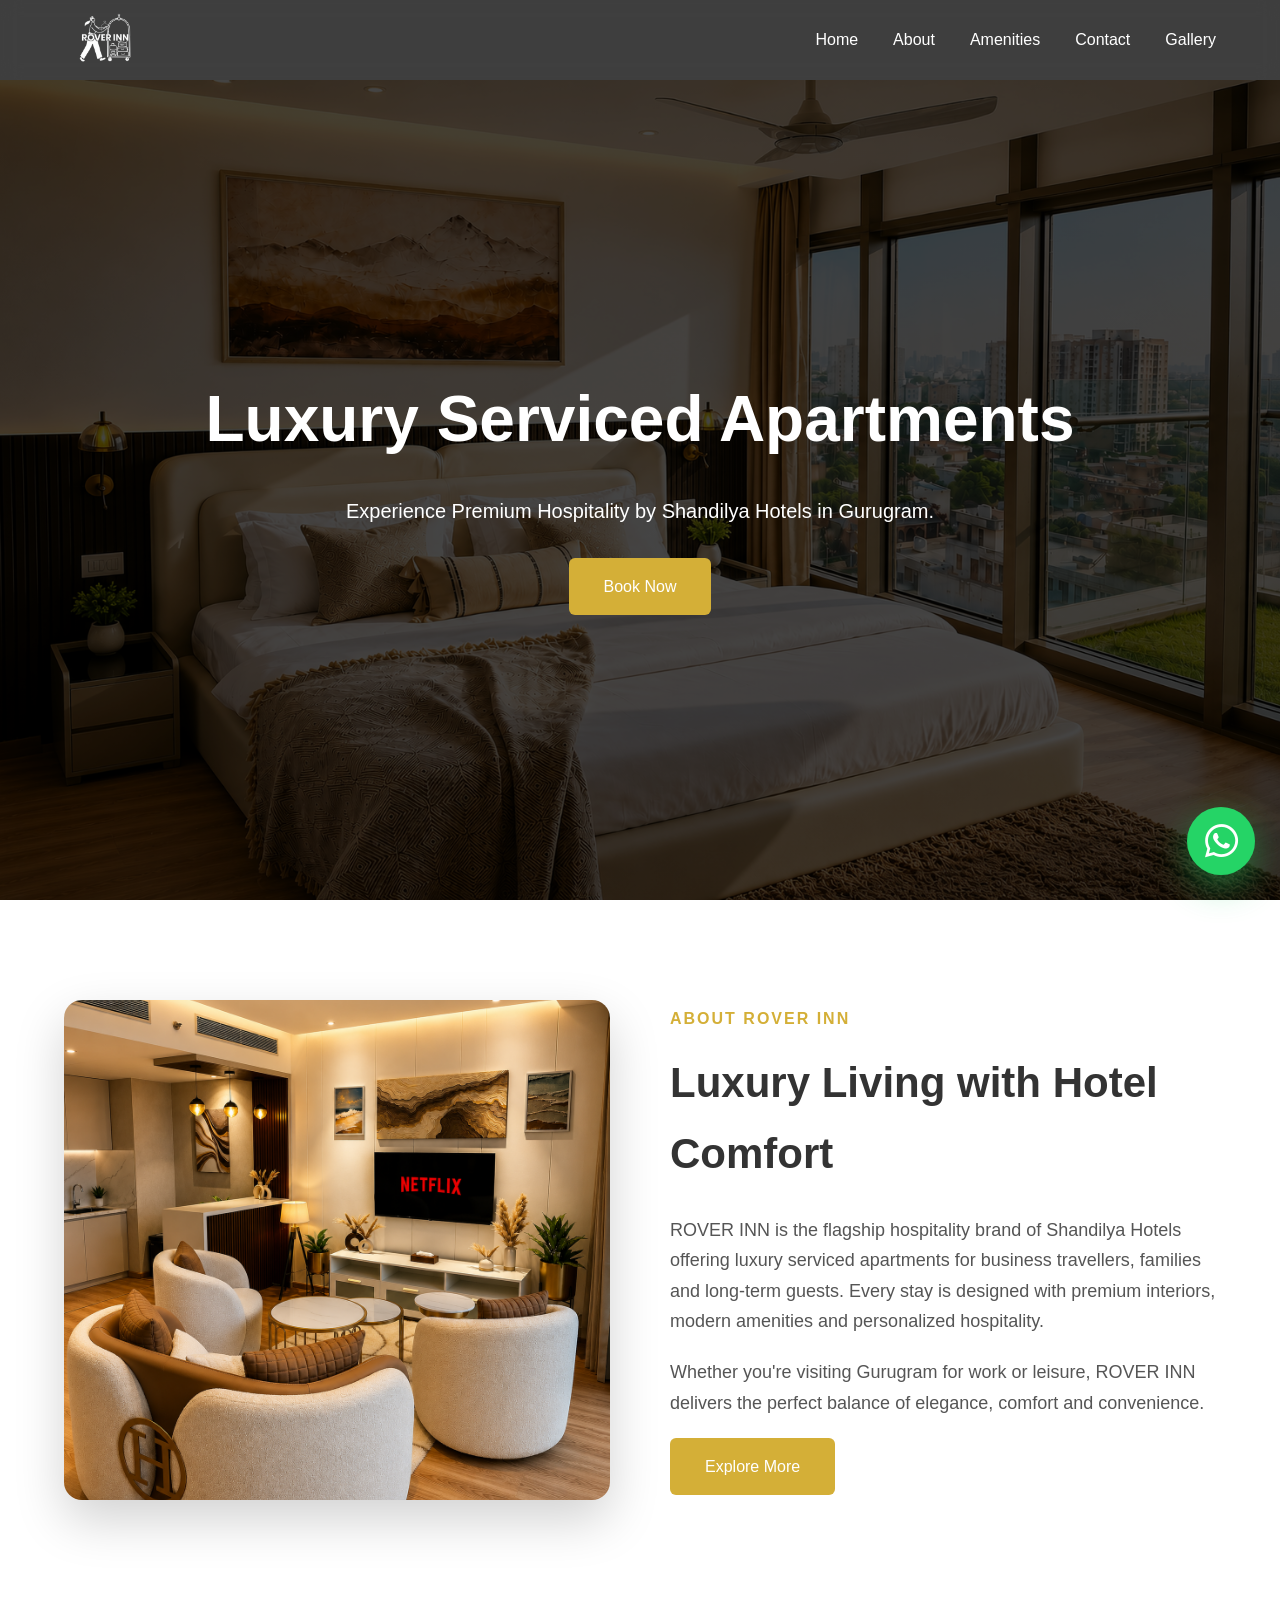
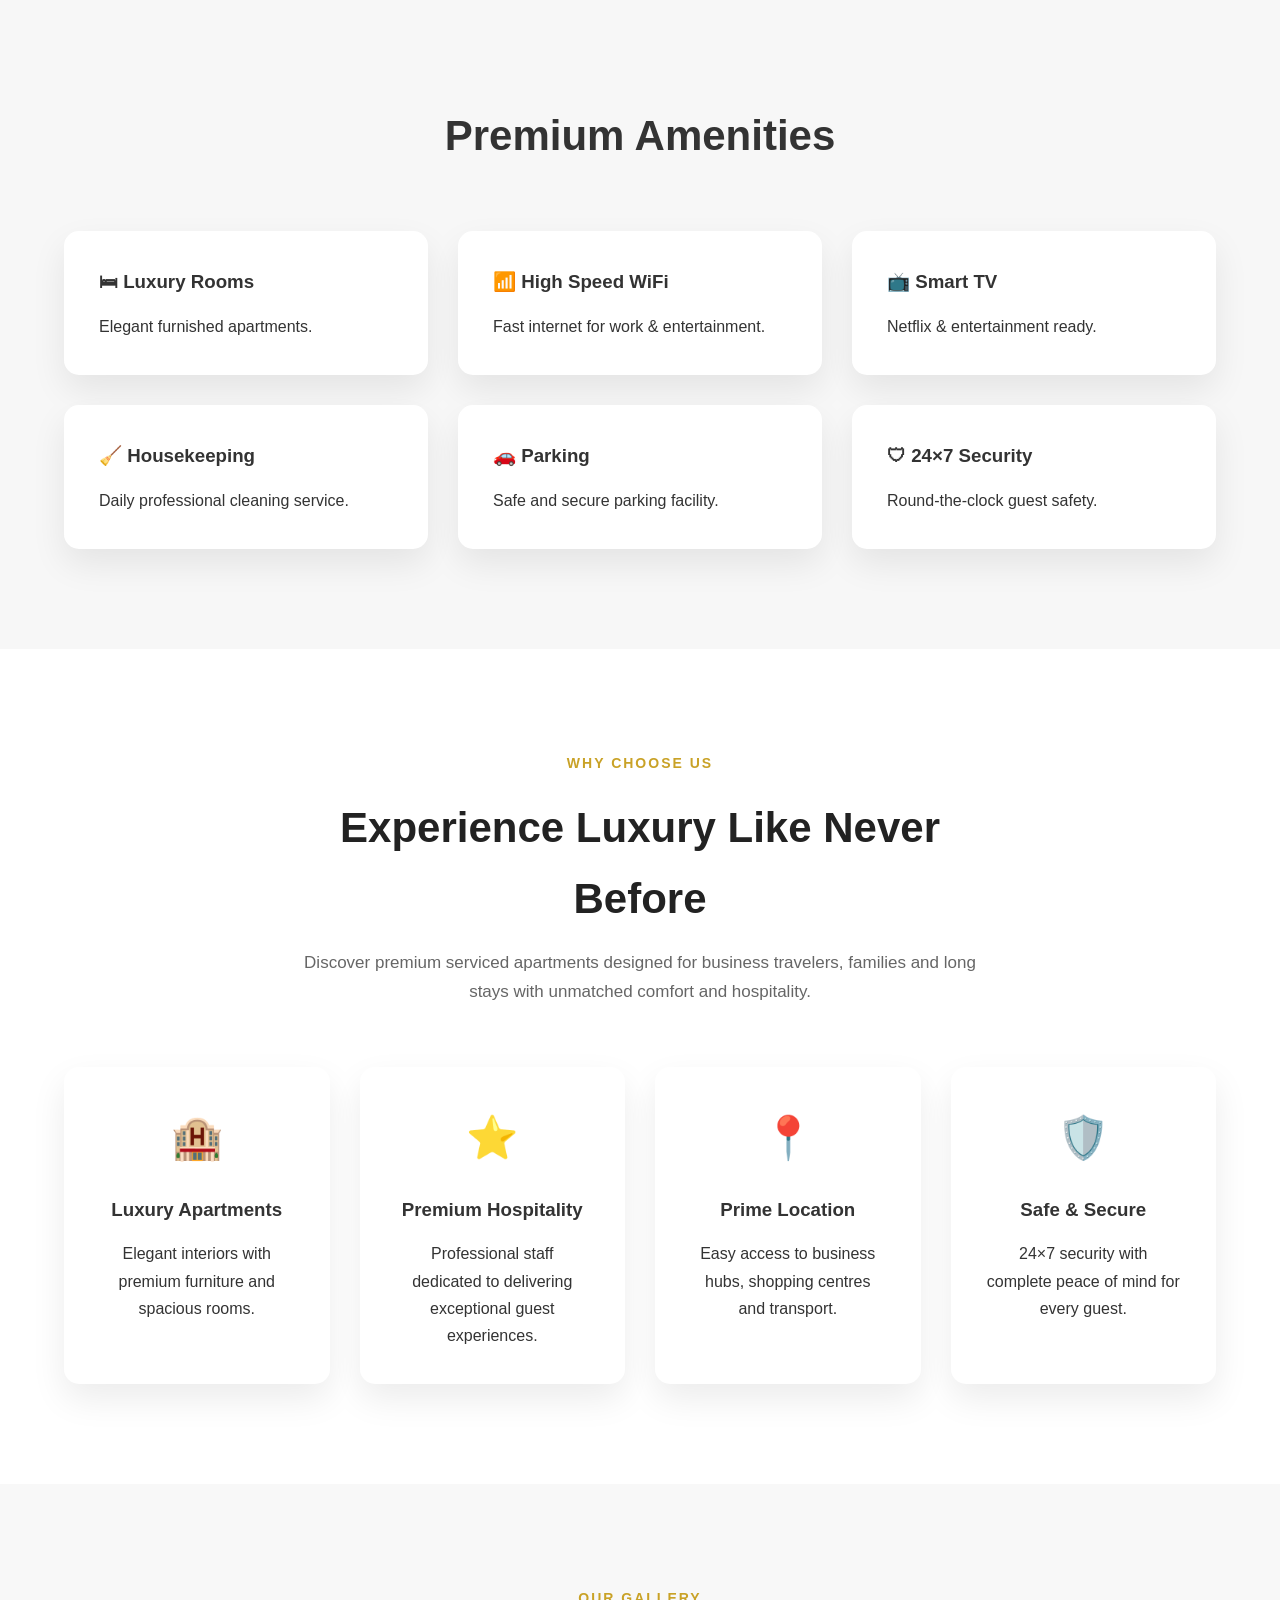
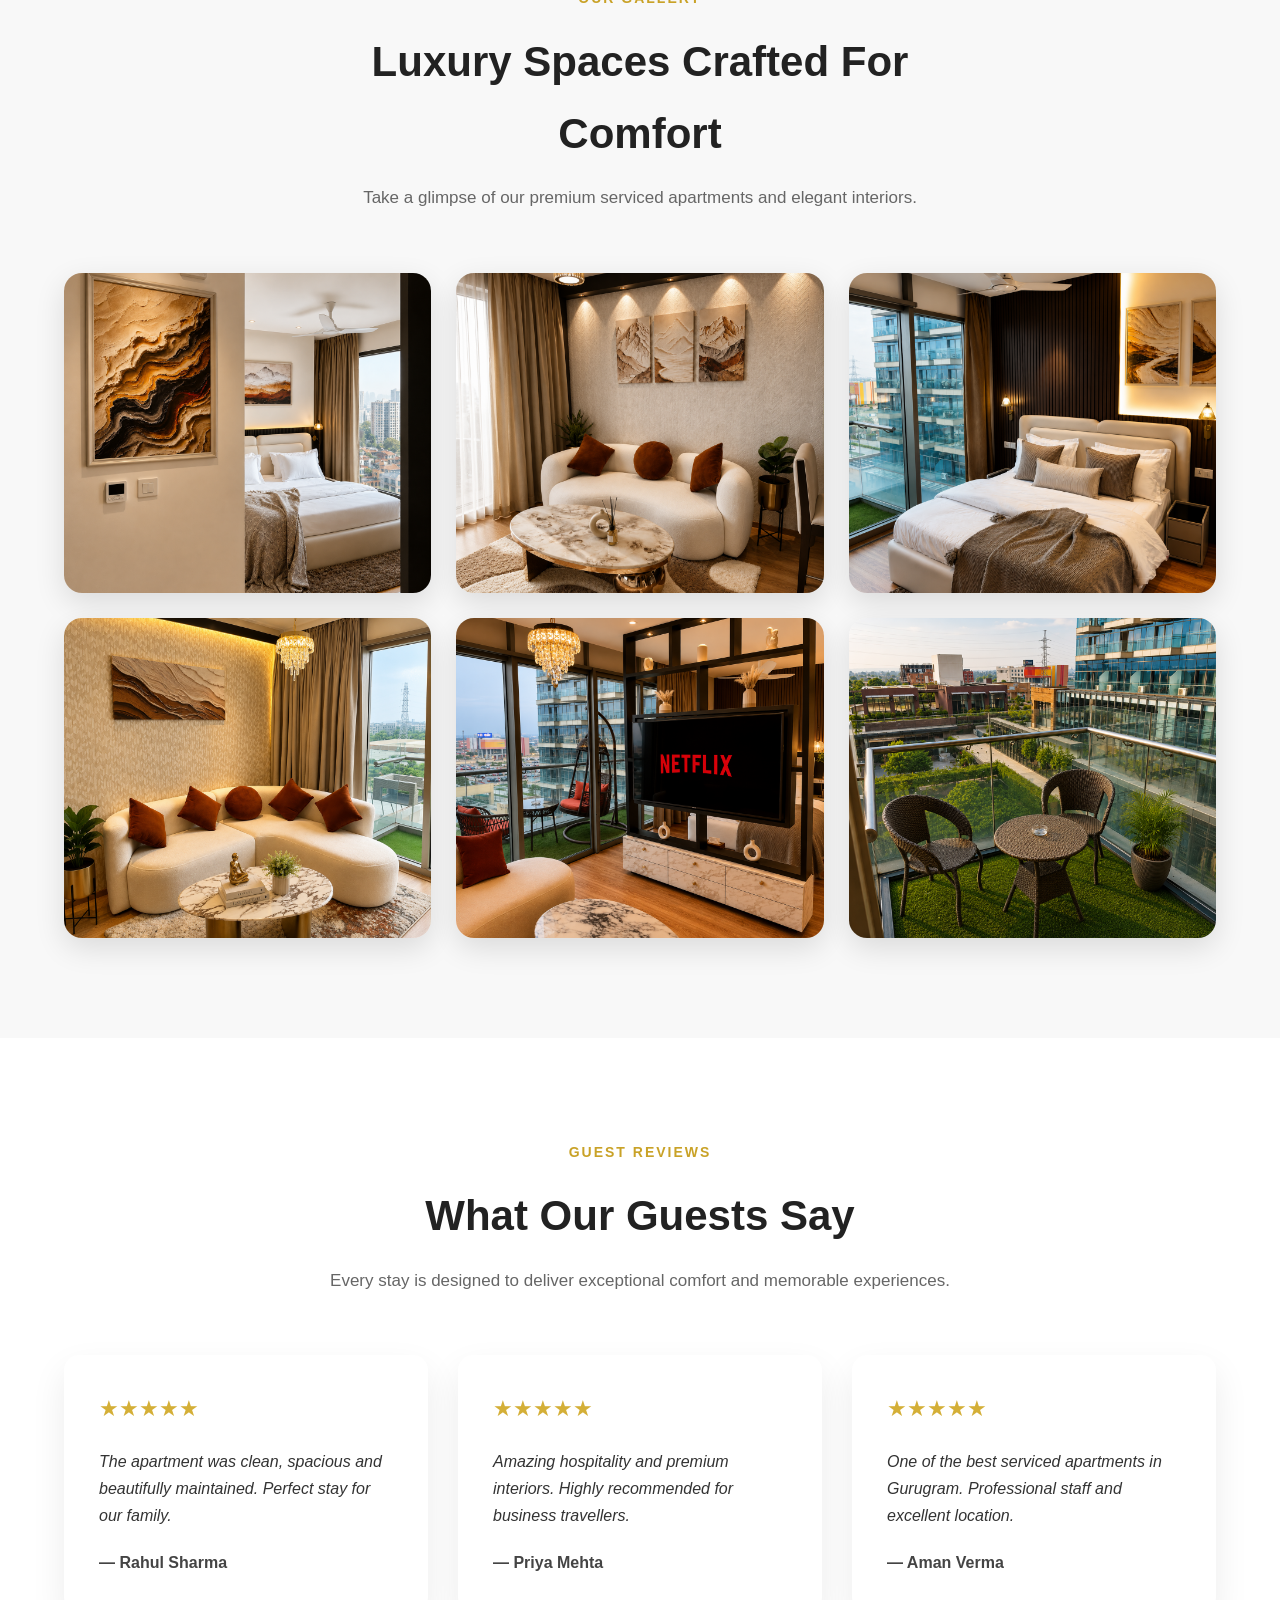
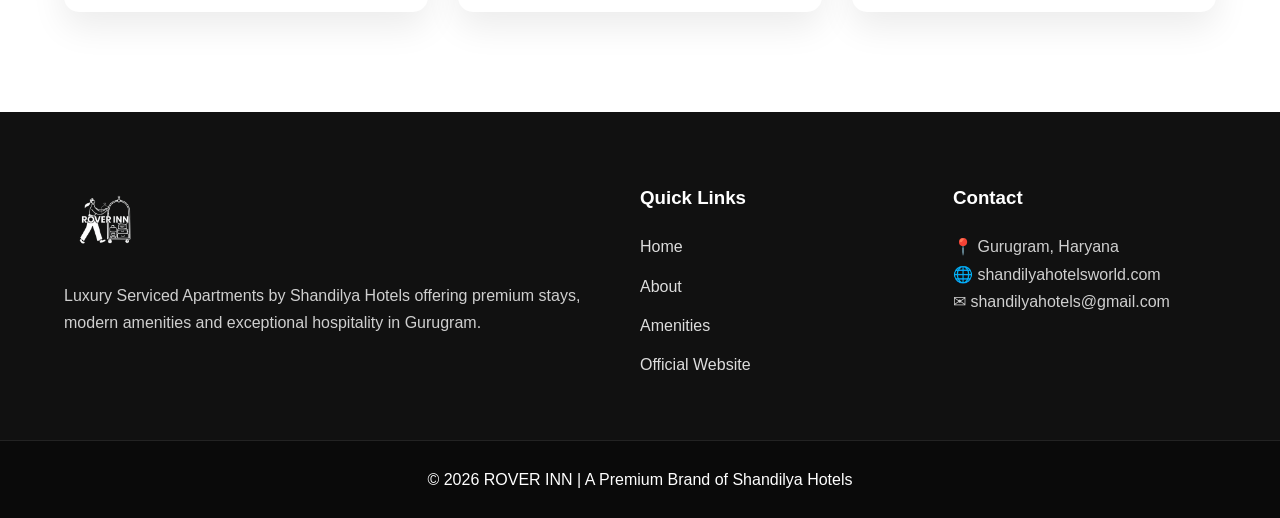
==== index.html @ 48ba9f34 "Update index.html" ====
<!DOCTYPE html>
<html lang="en">
<head>
<meta charset="UTF-8">
<meta name="viewport" content="width=device-width, initial-scale=1.0">

<title>ROVER INN | Luxury Serviced Apartments in Gurugram</title>

<meta name="description" content="ROVER INN by Shandilya Hotels offers luxury serviced apartments and premium stays in Gurugram with modern amenities, elegant interiors and exceptional hospitality.">

<meta name="keywords" content="Luxury Serviced Apartments Gurugram, Premium Stay Gurugram, ROVER INN, Shandilyya Hotels, Business Stay, Family Stay">

  <meta property="og:type" content="website">

<meta property="og:title"
content="ROVER INN | Luxury Serviced Apartments">

<meta property="og:description"
content="Luxury Serviced Apartments by Shandilya Hotels in Gurugram.">

<meta property="og:url"
content="https://roverinnhotels-del.github.io/rover-inn/">

<meta property="og:image"
content="https://roverinnhotels-del.github.io/rover-inn/assets/images/favicon.png">

  <meta name="twitter:card" content="summary_large_image">

<meta name="twitter:title"
content="ROVER INN">

<meta name="twitter:description"
content="Luxury Serviced Apartments by Shandilya Hotels">

<meta name="twitter:image"
content="https://roverinnhotels-del.github.io/rover-inn/assets/images/favicon.png">

  <meta name="theme-color" content="#111111">

  <link rel="stylesheet" href="assets/style.css">
  <link rel="icon" type="image/png" href="assets/images/favicon.png">
  <link rel="canonical"
href="https://roverinnhotels-del.github.io/rover-inn/">

<script type="application/ld+json">
{
  "@context":"https://schema.org",
  "@type":"Hotel",

  "name":"ROVER INN",

  "url":"https://roverinnhotels-del.github.io/rover-inn/",

  "description":"Luxury serviced apartments by Shandilyya Hotels in Gurugram offering premium stays and modern hospitality.",

  "brand":{
      "@type":"Brand",
      "name":"ROVER INN"
  },

  "parentOrganization":{
      "@type":"Organization",
      "name":"Shandilyya Hotels"
  },

  "address":{
      "@type":"PostalAddress",
      "addressLocality":"Gurugram",
      "addressRegion":"Haryana",
      "addressCountry":"IN"
  }
}
</script>

  <link rel="stylesheet" href="https://unpkg.com/aos@2.3.4/dist/aos.css">

  <link rel="stylesheet"
href="https://cdnjs.cloudflare.com/ajax/libs/font-awesome/6.7.2/css/all.min.css">
  
</head>

<body>

<header>

<div class="navbar">

<div class="logo">
    <a href="index.html">
        <img src="assets/logo.png" alt="ROVER INN Logo">
    </a>
</div>

<nav>

  <ul id="navMenu">

<li><a href="#">Home</a></li>

<li><a href="about.html">About</a></li>

<li><a href="#amenities">Amenities</a></li>

<li><a href="contact.html">Contact</a></li>

<li><a href="gallery.html">Gallery</a></li>

</ul>

</nav>

  <div class="menu-toggle" id="menuToggle">
    ☰
</div>

</div>

</header>

<section class="hero">

<div class="hero-content">

<h1>

Luxury Serviced Apartments

</h1>

<p>

Experience Premium Hospitality by Shandilya Hotels in Gurugram.

</p>

<a class="btn" href="https://shandilyahotelsworld.com">

Book Now

</a>

</div>

</section>

<section class="about" id="about" data-aos="fade-up">

<div class="container about-grid">

<div class="about-image">

<img src="assets/ChatGPT Image Jul 6, 2026, 03_57_40 PM.png"
alt="Luxury Serviced Apartment">

</div>

<div class="about-content">

<span class="subtitle">ABOUT ROVER INN</span>

<h2>
Luxury Living with Hotel Comfort
</h2>

<p>

ROVER INN is the flagship hospitality brand of
Shandilya Hotels offering luxury serviced apartments
for business travellers, families and long-term guests.

Every stay is designed with premium interiors,
modern amenities and personalized hospitality.

</p>

<p>

Whether you're visiting Gurugram for work or leisure,
ROVER INN delivers the perfect balance of elegance,
comfort and convenience.

</p>

<a href="https://shandilyahotelsworld.com"
class="btn">

Explore More

</a>

</div>

</div>

</section>

<section id="amenities" data-aos="fade-up">

<div class="container">

<h2 class="section-title">
Premium Amenities
</h2>

<div class="amenity-grid" data-aos="zoom-in">

<div class="card">

<h3>🛏 Luxury Rooms</h3>

<p>Elegant furnished apartments.</p>

</div>

<div class="card">

<h3>📶 High Speed WiFi</h3>

<p>Fast internet for work & entertainment.</p>

</div>

<div class="card">

<h3>📺 Smart TV</h3>

<p>Netflix & entertainment ready.</p>

</div>

<div class="card">

<h3>🧹 Housekeeping</h3>

<p>Daily professional cleaning service.</p>

</div>

<div class="card">

<h3>🚗 Parking</h3>

<p>Safe and secure parking facility.</p>

</div>

<div class="card">

<h3>🛡 24×7 Security</h3>

<p>Round-the-clock guest safety.</p>

</div>

</div>

</div>

</section>

  <section class="why-choose" data-aos="fade-up">

<div class="container">

<div class="section-heading">

<span>WHY CHOOSE US</span>

<h2>Experience Luxury Like Never Before</h2>

<p>
Discover premium serviced apartments designed for business travelers,
families and long stays with unmatched comfort and hospitality.
</p>

</div>

<div class="why-grid" data-aos="zoom-in">

<div class="why-card">

<div class="icon">🏨</div>

<h3>Luxury Apartments</h3>

<p>Elegant interiors with premium furniture and spacious rooms.</p>

</div>

<div class="why-card">

<div class="icon">⭐</div>

<h3>Premium Hospitality</h3>

<p>Professional staff dedicated to delivering exceptional guest experiences.</p>

</div>

<div class="why-card">

<div class="icon">📍</div>

<h3>Prime Location</h3>

<p>Easy access to business hubs, shopping centres and transport.</p>

</div>

<div class="why-card">

<div class="icon">🛡️</div>

<h3>Safe & Secure</h3>

<p>24×7 security with complete peace of mind for every guest.</p>

</div>

</div>

</div>

</section>

  <section class="gallery" data-aos="fade-up">

<div class="container">

<div class="section-heading">

<span>OUR GALLERY</span>

<h2>Luxury Spaces Crafted For Comfort</h2>

<p>
Take a glimpse of our premium serviced apartments and elegant interiors.
</p>

</div>

<div class="gallery-grid" data-aos="zoom-in">

<div class="gallery-item">
<img src="assets/ChatGPT Image Jul 15, 2026, 01_32_34 PM.png" alt="Luxury Hotel">
</div>

<div class="gallery-item">
<img src="assets/ChatGPT Image Jul 15, 2026, 02_02_03 PM.png" alt="Hotel Room">
</div>

<div class="gallery-item">
<img src="assets/ChatGPT Image Jul 15, 2026, 02_32_29 PM.png" alt="Apartment">
</div>

<div class="gallery-item">
<img src="assets/ChatGPT Image Jul 15, 2026, 02_35_09 PM.png" alt="Luxury Interior">
</div>

<div class="gallery-item">
<img src="assets/ChatGPT Image Jul 15, 2026, 02_44_19 PM.png" alt="Bedroom">
</div>

<div class="gallery-item">
<img src="assets/ChatGPT Image Jul 6, 2026, 04_06_42 PM.png" alt="Premium Stay">
</div>

</div>

</div>

</section>

  <section class="testimonials">

<div class="container">

<div class="section-heading">

<span>GUEST REVIEWS</span>

<h2>What Our Guests Say</h2>

<p>
Every stay is designed to deliver exceptional comfort and memorable experiences.
</p>

</div>

<div class="testimonial-grid">

<div class="testimonial-card">

<div class="stars">★★★★★</div>

<p>
The apartment was clean, spacious and beautifully maintained.
Perfect stay for our family.
</p>

<h4>— Rahul Sharma</h4>

</div>

<div class="testimonial-card">

<div class="stars">★★★★★</div>

<p>
Amazing hospitality and premium interiors.
Highly recommended for business travellers.
</p>

<h4>— Priya Mehta</h4>

</div>

<div class="testimonial-card">

<div class="stars">★★★★★</div>

<p>
One of the best serviced apartments in Gurugram.
Professional staff and excellent location.
</p>

<h4>— Aman Verma</h4>

</div>

</div>

</div>

</section>

  <footer class="footer" id="contact">

<div class="container footer-grid">

<div>

<div class="footer-logo">
        <img src="assets/logo.png" alt="ROVER INN Logo">
</div>
  
<p>
Luxury Serviced Apartments by Shandilya Hotels offering premium stays,
modern amenities and exceptional hospitality in Gurugram.
</p>

</div>

<div>

<h3>Quick Links</h3>

<ul>

<li><a href="#">Home</a></li>

<li><a href="about.html">About</a></li>

<li><a href="#amenities">Amenities</a></li>

<li><a href="https://shandilyahotelsworld.com">Official Website</a></li>

</ul>

</div>

<div>

<h3>Contact</h3>

<p>📍 Gurugram, Haryana</p>

<p>🌐 shandilyahotelsworld.com</p>

<p>✉ shandilyahotels@gmail.com</p>

</div>

</div>

<div class="copyright">

© 2026 ROVER INN | A Premium Brand of Shandilya Hotels

</div>

</footer>

  <a class="whatsapp"
href="https://wa.me/918595059315"
target="_blank"
aria-label="Chat on WhatsApp">

    <span class="wa-tooltip">Need Help? Chat with Us</span>

    <i class="fab fa-whatsapp"></i>

</a>

  <script src="https://unpkg.com/aos@2.3.4/dist/aos.js"></script>

<script>
AOS.init({
    duration:1000,
    once:true
});
</script>

  <div id="preloader">
    <div class="loader-content">
        <h1>ROVER INN</h1>
        <p>Luxury Serviced Apartments</p>
    </div>
</div>

  <div id="progress-bar"></div>

  <script>

window.addEventListener("load",()=>{

setTimeout(()=>{

document.getElementById("preloader").classList.add("hide");

},1200);

});

</script>

  <script>

window.addEventListener("scroll",()=>{

const scrollTop=window.scrollY;

const docHeight=document.documentElement.scrollHeight-window.innerHeight;

const scrollPercent=(scrollTop/docHeight)*100;

document.getElementById("progress-bar").style.width=scrollPercent+"%";

});

</script>

  <button id="backToTop" title="Go to top">
    ↑
</button>

  <script>

const backToTop=document.getElementById("backToTop");

window.addEventListener("scroll",()=>{

if(window.scrollY>300){

backToTop.classList.add("show");

}else{

backToTop.classList.remove("show");

}

});

backToTop.addEventListener("click",()=>{

window.scrollTo({

top:0,

behavior:"smooth"

});

});

</script>

  <script>

const menuToggle = document.getElementById("menuToggle");
const nav = document.querySelector("nav");

menuToggle.addEventListener("click", function () {

    const isOpen = nav.classList.toggle("active");

    if (isOpen) {

        menuToggle.textContent = "✕";
        menuToggle.style.transform = "rotate(180deg)";
        menuToggle.style.color = "#d4af37";

    } else {

        menuToggle.style.transform = "rotate(0deg)";
        menuToggle.style.color = "#ffffff";

        setTimeout(() => {
            menuToggle.textContent = "☰";
        }, 250);

    }

});

document.querySelectorAll("nav a").forEach(link => {

    link.addEventListener("click", () => {

        nav.classList.remove("active");

        menuToggle.style.transform = "rotate(0deg)";
        menuToggle.style.color = "#ffffff";

        setTimeout(() => {
            menuToggle.textContent = "☰";
        }, 250);

    });

});
    
</script>

  <script>

let waAnimated = false;

window.addEventListener("scroll",()=>{

    if(waAnimated) return;

    if(window.scrollY > 150){

        document.querySelector(".whatsapp").classList.add("wa-bounce");

        waAnimated = true;

    }

});

</script>

</body>

</html>
---- assets/style.css ----
*{
    margin:0;
    padding:0;
    box-sizing:border-box;
}

body{
    font-family:Arial,sans-serif;
    background:#f8f8f8;
    color:#333;
    line-height:1.7;
    padding-top:80px;
}

html{
    scroll-behavior:smooth;
}

.container{
    width:90%;
    max-width:1200px;
    margin:auto;
}

header{
    position:fixed;
    top:0;
    left:0;
    width:100%;
    background:rgba(0,0,0,.75);
    backdrop-filter:blur(10px);
    z-index:999;
}

.navbar{
    width:90%;
    max-width:1200px;
    margin:auto;
    height:80px;
    display:flex;
    justify-content:space-between;
    align-items:center;
}
.logo{
    color:#fff;
    font-size:30px;
    font-weight:bold;
    letter-spacing:2px;
}

nav ul{
    display:flex;
    list-style:none;
}

nav ul li{
    margin-left:35px;
}

nav ul li a{
    color:#fff;
    text-decoration:none;
    transition:.3s;
}

nav ul li a:hover{
    color:#d4af37;
}

.hero{
    height:calc(100vh - 80px);

    background:
    linear-gradient(rgba(0,0,0,.40),rgba(0,0,0,.40)),
    url("ChatGPT Image Jul 15, 2026, 02_21_45 PM.png");

    background-size:cover;
    background-position:center;
    background-repeat:no-repeat;

    position:relative;
}

.hero::before{
    content:"";
    position:absolute;
    inset:0;
    background:rgba(0,0,0,.55);
}

.hero-content{
    position:relative;
    z-index:2;
    height:100%;
    display:flex;
    flex-direction:column;
    justify-content:center;
    align-items:center;
    text-align:center;
    color:#fff;
}

.hero h1{
    font-size:64px;
    margin-bottom:20px;
}

.hero p{
    max-width:750px;
    font-size:20px;
    margin-bottom:30px;
}

.btn{
    display:inline-block;
    padding:15px 35px;
    background:#d4af37;
    color:#fff;
    text-decoration:none;
    border-radius:6px;
    transition:.3s;
}

.btn:hover{
    background:#b89428;
}

.about{

padding:100px 0;
background:#fff;

}

.about-grid{

display:grid;
grid-template-columns:1fr 1fr;
gap:60px;
align-items:center;

}

.about-image img{
    width:100%;
    height:500px;
    object-fit:cover;
    border-radius:18px;
    box-shadow:0 20px 50px rgba(0,0,0,.18);
    transition:.4s ease;
}

.about-image img:hover{
    transform:scale(1.03);
}

.subtitle{

color:#d4af37;
font-weight:700;
letter-spacing:2px;

}

.about-content h2{

font-size:42px;
margin:15px 0 25px;

}

.about-content p{

margin-bottom:20px;
font-size:18px;
color:#555;

}


#amenities{

padding:100px 0;
background:#f7f7f7;

}

.section-title{

text-align:center;
font-size:42px;
margin-bottom:60px;

}

.amenity-grid{

display:grid;
grid-template-columns:repeat(auto-fit,minmax(280px,1fr));
gap:30px;

}

.card{

background:#fff;
padding:35px;
border-radius:15px;
transition:.4s;
box-shadow:0 15px 35px rgba(0,0,0,.08);

}

.card:hover{

transform:translateY(-10px);

}

.card h3{

margin-bottom:15px;

}


.why-choose{
padding:100px 0;
background:#ffffff;
}

.section-heading{
text-align:center;
max-width:700px;
margin:0 auto 60px;
}

.section-heading span{
color:#c9a227;
font-weight:700;
letter-spacing:2px;
font-size:14px;
}

.section-heading h2{
font-size:42px;
margin:15px 0;
color:#222;
}

.section-heading p{
color:#666;
font-size:17px;
}

.why-grid{
display:grid;
grid-template-columns:repeat(auto-fit,minmax(250px,1fr));
gap:30px;
}

.why-card{
background:#fff;
padding:35px;
border-radius:15px;
text-align:center;
box-shadow:0 15px 35px rgba(0,0,0,.08);
transition:.3s;
}

.why-card:hover{
transform:translateY(-10px);
}

.icon{
font-size:42px;
margin-bottom:20px;
}

.why-card h3{
margin-bottom:15px;
}


.footer{
background:#111;
color:#fff;
padding:70px 0 0;
}

.footer-grid{
display:grid;
grid-template-columns:2fr 1fr 1fr;
gap:50px;
}

.footer h2,
.footer h3{
margin-bottom:20px;
}

.footer ul{
list-style:none;
padding:0;
}

.footer ul li{
margin-bottom:12px;
}

.footer a{
color:#ddd;
text-decoration:none;
transition:.3s;
}

.footer a:hover{
color:#d4af37;
}

.copyright{
margin-top:50px;
padding:25px;
text-align:center;
background:#0a0a0a;
border-top:1px solid rgba(255,255,255,.1);
}

@media(max-width:768px){

.footer-grid{
grid-template-columns:1fr;
text-align:center;
}

}

section{
    width:100%;
}

img{
    display:block;
    max-width:100%;
}

.footer *{
    color:#fff;
}

.footer p{
    color:#cfcfcf;
}


.gallery{
padding:100px 0;
background:#f8f8f8;
}

.gallery-grid{
display:grid;
grid-template-columns:repeat(3,1fr);
gap:25px;
}

.gallery-item{
overflow:hidden;
border-radius:15px;
box-shadow:0 10px 30px rgba(0,0,0,.12);
}

.gallery-item img{
width:100%;
height:280px;
object-fit:cover;
transition:.5s;
display:block;
}

.gallery-item:hover img{
transform:scale(1.08);
}

@media(max-width:768px){

.gallery-grid{
grid-template-columns:1fr;
}

}


.testimonials{
padding:100px 0;
background:#ffffff;
}

.testimonial-grid{
display:grid;
grid-template-columns:repeat(auto-fit,minmax(320px,1fr));
gap:30px;
}

.testimonial-card{

background:#fff;
padding:35px;
border-radius:15px;
box-shadow:0 15px 35px rgba(0,0,0,.08);
transition:.3s;

}

.testimonial-card:hover{

transform:translateY(-8px);

}

.stars{

font-size:22px;
color:#D4AF37;
margin-bottom:20px;

}

.testimonial-card p{

font-style:italic;
margin-bottom:20px;

}

.testimonial-card h4{

color:#444;

}

.whatsapp{

    position:fixed;
    right:25px;
    bottom:25px;

    width:68px;
    height:68px;

    background:#25D366;

    border-radius:50%;

    display:flex;
    justify-content:center;
    align-items:center;

    text-decoration:none;

    color:#fff;

    z-index:9999;

    box-shadow:0 12px 35px rgba(37,211,102,.45);

    animation:whatsappPulse 2s infinite;

    transition:.35s ease;

    opacity:0;
animation:whatsappEntry .8s ease forwards, whatsappPulse 2s 1s infinite;

}

.whatsapp i{

    font-size:38px;
    transition:.35s ease;

}

.whatsapp:hover{

    transform:translateX(0) scale(1.12);

    box-shadow:0 18px 45px rgba(37,211,102,.65);

}

.whatsapp:hover i{

    transform:rotate(15deg);

}

@keyframes whatsappPulse{

0%{

    transform:scale(1);

    box-shadow:0 0 0 0 rgba(37,211,102,.65);

}

70%{

    transform:scale(1.08);

    box-shadow:0 0 0 18px rgba(37,211,102,0);

}

100%{

    transform:scale(1);

    box-shadow:0 0 0 0 rgba(37,211,102,0);

}

}

@keyframes whatsappEntry{

0%{
    opacity:0;
    transform:translateX(80px) scale(.8);
}

100%{
    opacity:1;
    transform:translateX(0) scale(1);
}

}

/* ==========================
   WHATSAPP TOOLTIP
========================== */

.whatsapp{

    overflow:visible;

}

.wa-tooltip{

    position:absolute;

    right:80px;

    white-space:nowrap;

    background:rgba(17,17,17,.92);

    color:#fff;

    padding:10px 16px;

    border-radius:30px;

    font-size:14px;

    font-weight:500;

    letter-spacing:.3px;

    opacity:0;

    visibility:hidden;

    transform:translateX(10px);

    transition:.35s ease;

    pointer-events:none;

    box-shadow:0 10px 25px rgba(0,0,0,.25);

}

.whatsapp:hover .wa-tooltip{

    opacity:1;

    visibility:visible;

    transform:translateX(0);

}

/* ==========================
   WHATSAPP RIPPLE EFFECT
========================== */

.whatsapp::before{

    content:"";

    position:absolute;

    inset:0;

    border-radius:50%;

    background:rgba(37,211,102,.35);

    z-index:-1;

    animation:waRipple 2s infinite;

}

@keyframes waRipple{

0%{

    transform:scale(1);

    opacity:.8;

}

70%{

    transform:scale(1.8);

    opacity:0;

}

100%{

    transform:scale(1.8);

    opacity:0;

}

}

@media(max-width:768px){

.whatsapp{

    width:60px;
    height:60px;

    right:18px;
    bottom:18px;

}

.whatsapp i{

    font-size:34px;

}

.wa-tooltip{

    display:none;

}


}

.page-banner{

margin-top:80px;
padding:100px 0;
background:#111;
color:#fff;
text-align:center;

}

.page-banner h1{

font-size:52px;
margin-bottom:15px;

}

.about-page{

padding:100px 0;
background:#fff;

}

.about-page h2{

font-size:34px;
margin:40px 0 20px;
color:#222;

}

.about-page p{

font-size:18px;
color:#555;
margin-bottom:20px;

}

.gallery-page{

padding:100px 0;

}

.gallery-page img{

width:100%;
height:300px;
object-fit:cover;
border-radius:15px;
transition:.4s;
cursor:pointer;

}

.gallery-page img:hover{

transform:scale(1.05);

}


.contact-page{

padding:100px 0;

}

.contact-page h2{

font-size:36px;
margin-bottom:25px;

}

.contact-page p{

font-size:18px;
margin-bottom:18px;
line-height:1.8;

}

.gallery-grid{
display:grid;
grid-template-columns:repeat(auto-fit,minmax(320px,1fr));
gap:25px;
}

.gallery-item{
position:relative;
overflow:hidden;
border-radius:18px;
cursor:pointer;
}

.gallery-item img{
width:100%;
height:320px;
object-fit:cover;
display:block;
transition:.5s ease;
}

.gallery-overlay{
position:absolute;
top:0;
left:0;
width:100%;
height:100%;
background:linear-gradient(to top,rgba(0,0,0,.75),rgba(0,0,0,.15));
display:flex;
justify-content:flex-end;
align-items:center;
flex-direction:column;
padding-bottom:25px;
opacity:0;
transition:.4s;
}

.gallery-overlay h3{
color:#fff;
font-size:24px;
letter-spacing:1px;
transform:translateY(20px);
transition:.4s;
}

.gallery-item:hover img{
transform:scale(1.08);
}

.gallery-item:hover .gallery-overlay{
opacity:1;
}

.gallery-item:hover .gallery-overlay h3{
transform:translateY(0);
}


.gallery-item a{
    display:block;
    text-decoration:none;
}

/* ===== PRELOADER ===== */

#preloader{
    position:fixed;
    inset:0;
    background:#0b0b0b;
    display:flex;
    justify-content:center;
    align-items:center;
    z-index:99999;
    transition:opacity .8s ease, visibility .8s ease;
}

#preloader.hide{
    opacity:0;
    visibility:hidden;
}

.loader-content{
    text-align:center;
}

.loader-content h1{
    color:#d4af37;
    font-size:52px;
    letter-spacing:10px;
    margin-bottom:15px;
    animation:fadeUp 1s ease;
}

.loader-content p{
    color:#ffffff;
    letter-spacing:5px;
    text-transform:uppercase;
    animation:fadeUp 1.3s ease;
}

@keyframes fadeUp{

from{
opacity:0;
transform:translateY(30px);
}

to{
opacity:1;
transform:translateY(0);
}

}

/* ===== SCROLL PROGRESS BAR ===== */

#progress-bar{
    position:fixed;
    top:0;
    left:0;
    width:0%;
    height:4px;
    background:linear-gradient(90deg,#d4af37,#f5d76e);
    z-index:999999;
    transition:width .15s linear;
}


/* ===== BACK TO TOP ===== */

#backToTop{
    position:fixed;
    bottom:30px;
    left:30px;
    width:55px;
    height:55px;

    border:none;
    border-radius:50%;

    background:#d4af37;
    color:#111;

    font-size:24px;
    font-weight:bold;

    cursor:pointer;

    display:flex;
    justify-content:center;
    align-items:center;

    opacity:0;
    visibility:hidden;

    transition:.35s ease;

    z-index:9999;

    box-shadow:0 10px 30px rgba(0,0,0,.25);
}

#backToTop:hover{

    transform:translateY(-6px);

    background:#f1c84b;

}

#backToTop.show{

    opacity:1;
    visibility:visible;

}


/* =========================
   MOBILE RESPONSIVE
========================= */

@media (max-width:768px){

.container{
    width:92%;
}

/* Header */

.navbar{
    height:70px;
}

.logo{
    font-size:24px;
}

/* Hero */

.hero{
    height:85vh;
}

.hero h1{
    font-size:42px;
    line-height:1.2;
}

.hero p{
    font-size:16px;
    padding:0 10px;
}

.btn{
    padding:14px 28px;
}

/* About */

.about{
    padding:70px 0;
}

.about-grid{
    grid-template-columns:1fr;
    gap:40px;
}

.about-content{
    text-align:center;
}

.about-content h2{
    font-size:34px;
}

.about-content p{
    font-size:16px;
}

/* Amenities */

#amenities{
    padding:70px 0;
}

.section-title{
    font-size:34px;
}

/* Why Choose */

.why-choose{
    padding:70px 0;
}

.section-heading h2{
    font-size:34px;
}

/* Gallery */

.gallery,
.gallery-page{
    padding:70px 0;
}

.gallery-grid{
    grid-template-columns:1fr;
}

/* Testimonials */

.testimonials{
    padding:70px 0;
}

/* Footer */

.footer-grid{
    grid-template-columns:1fr;
    text-align:center;
}

/* Buttons */

.whatsapp{
    width:58px;
    height:58px;
    font-size:28px;
}

#backToTop{
    width:50px;
    height:50px;
    left:18px;
    bottom:20px;
}

}

/* ===========================
   MOBILE MENU
=========================== */

.menu-toggle{
    display:none;
    font-size:34px;
    color:#fff;
    cursor:pointer;
    transition:.3s ease;
    user-select:none;
}

.menu-toggle:hover{
    color:#d4af37;
    transform:rotate(90deg);
}


@media(max-width:768px){

.menu-toggle{
    display:block;
}

nav{

    position:fixed;
    top:70px;
    right:-100%;
    width:260px;
    height:calc(100vh - 70px);

    background:#111;

    transition:.4s ease;

    padding:40px 25px;

}

nav.active{

    right:0;

}

nav ul{

    flex-direction:column;

}

nav ul li{

    margin:20px 0;

}

nav ul li a{

    font-size:18px;

}

}

/* Remove Mobile Tap Highlight */

*{
    -webkit-tap-highlight-color: transparent;
}


.logo img{
    height:80px;
    width:auto;
    display:block;
    transition:.3s ease;
}

.logo img:hover{
    transform:scale(1.05);
}


@media(max-width:768px){

.logo img{
    height:60px;
}

}

.footer-logo img{
    height:80px;
    width:auto;
    margin-bottom:20px;
}

@media(max-width:768px){

.footer-logo img{
    margin:0 auto 20px;
}

}
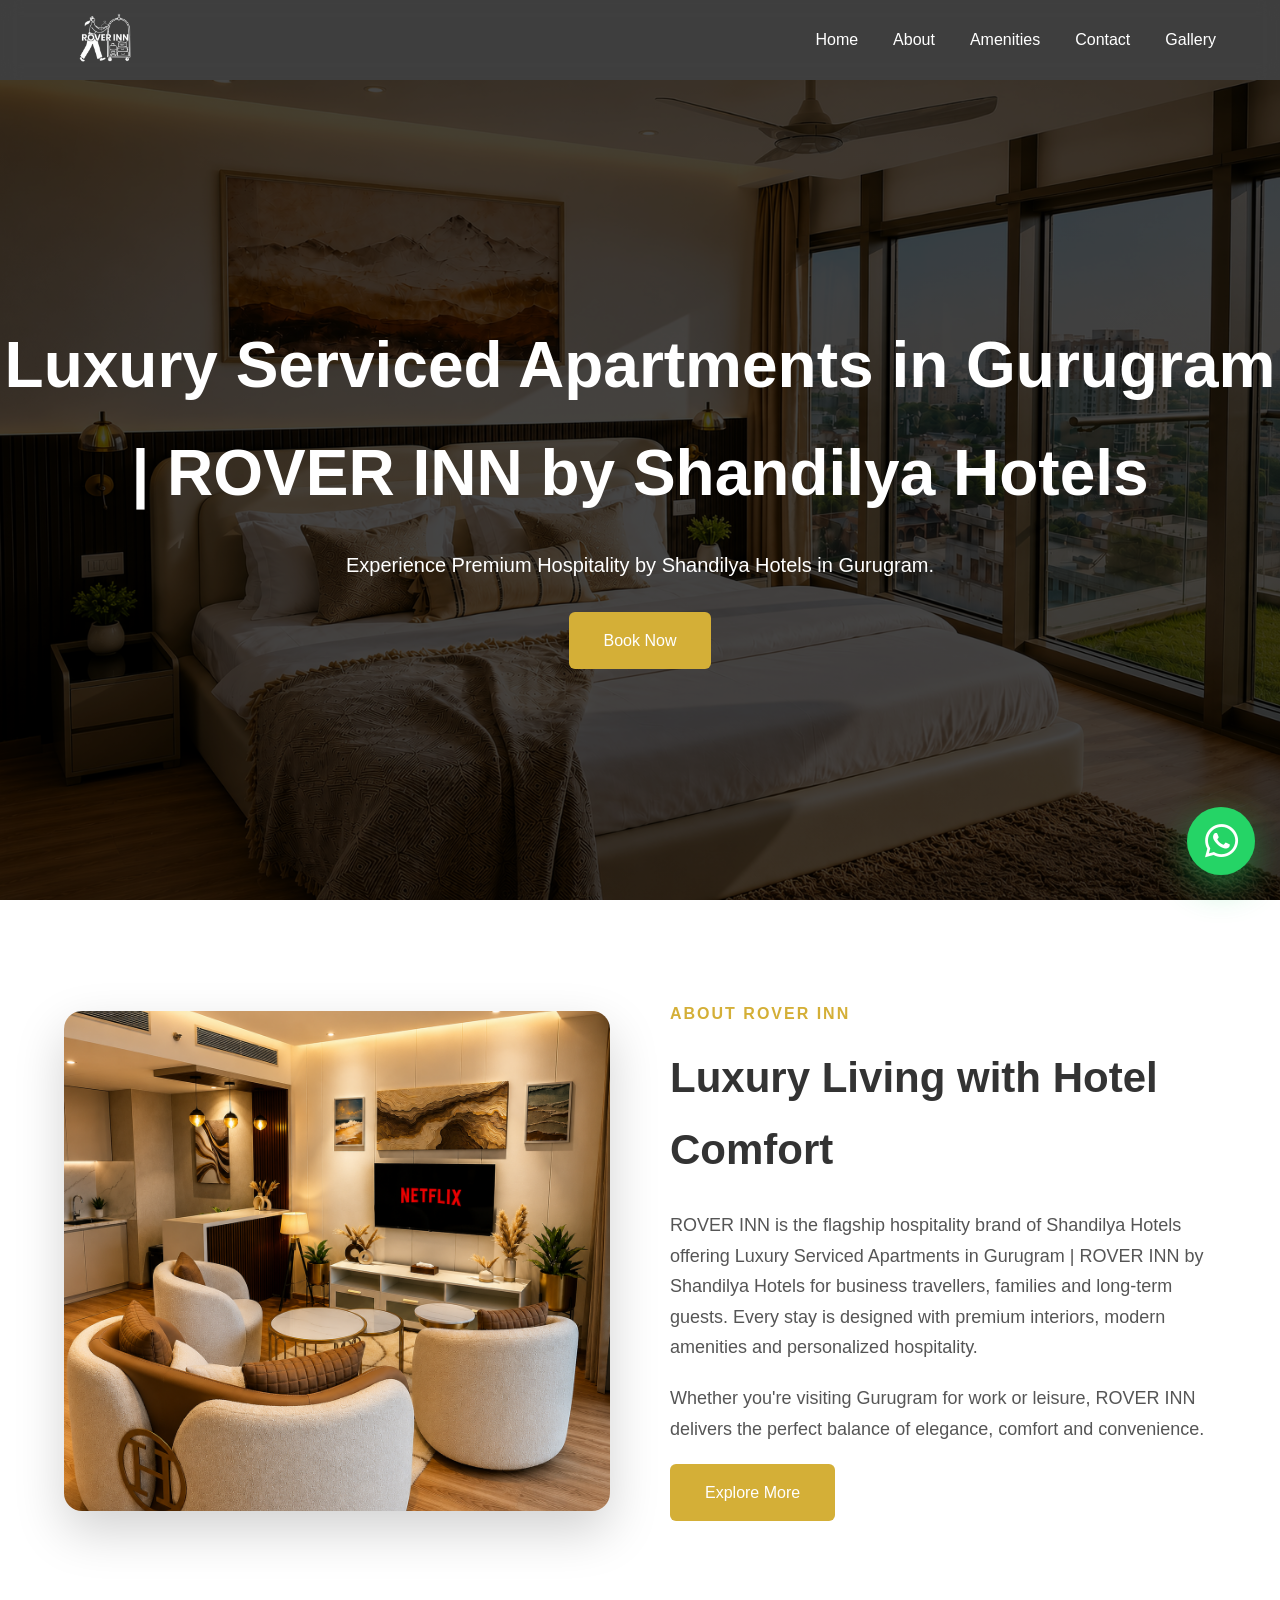
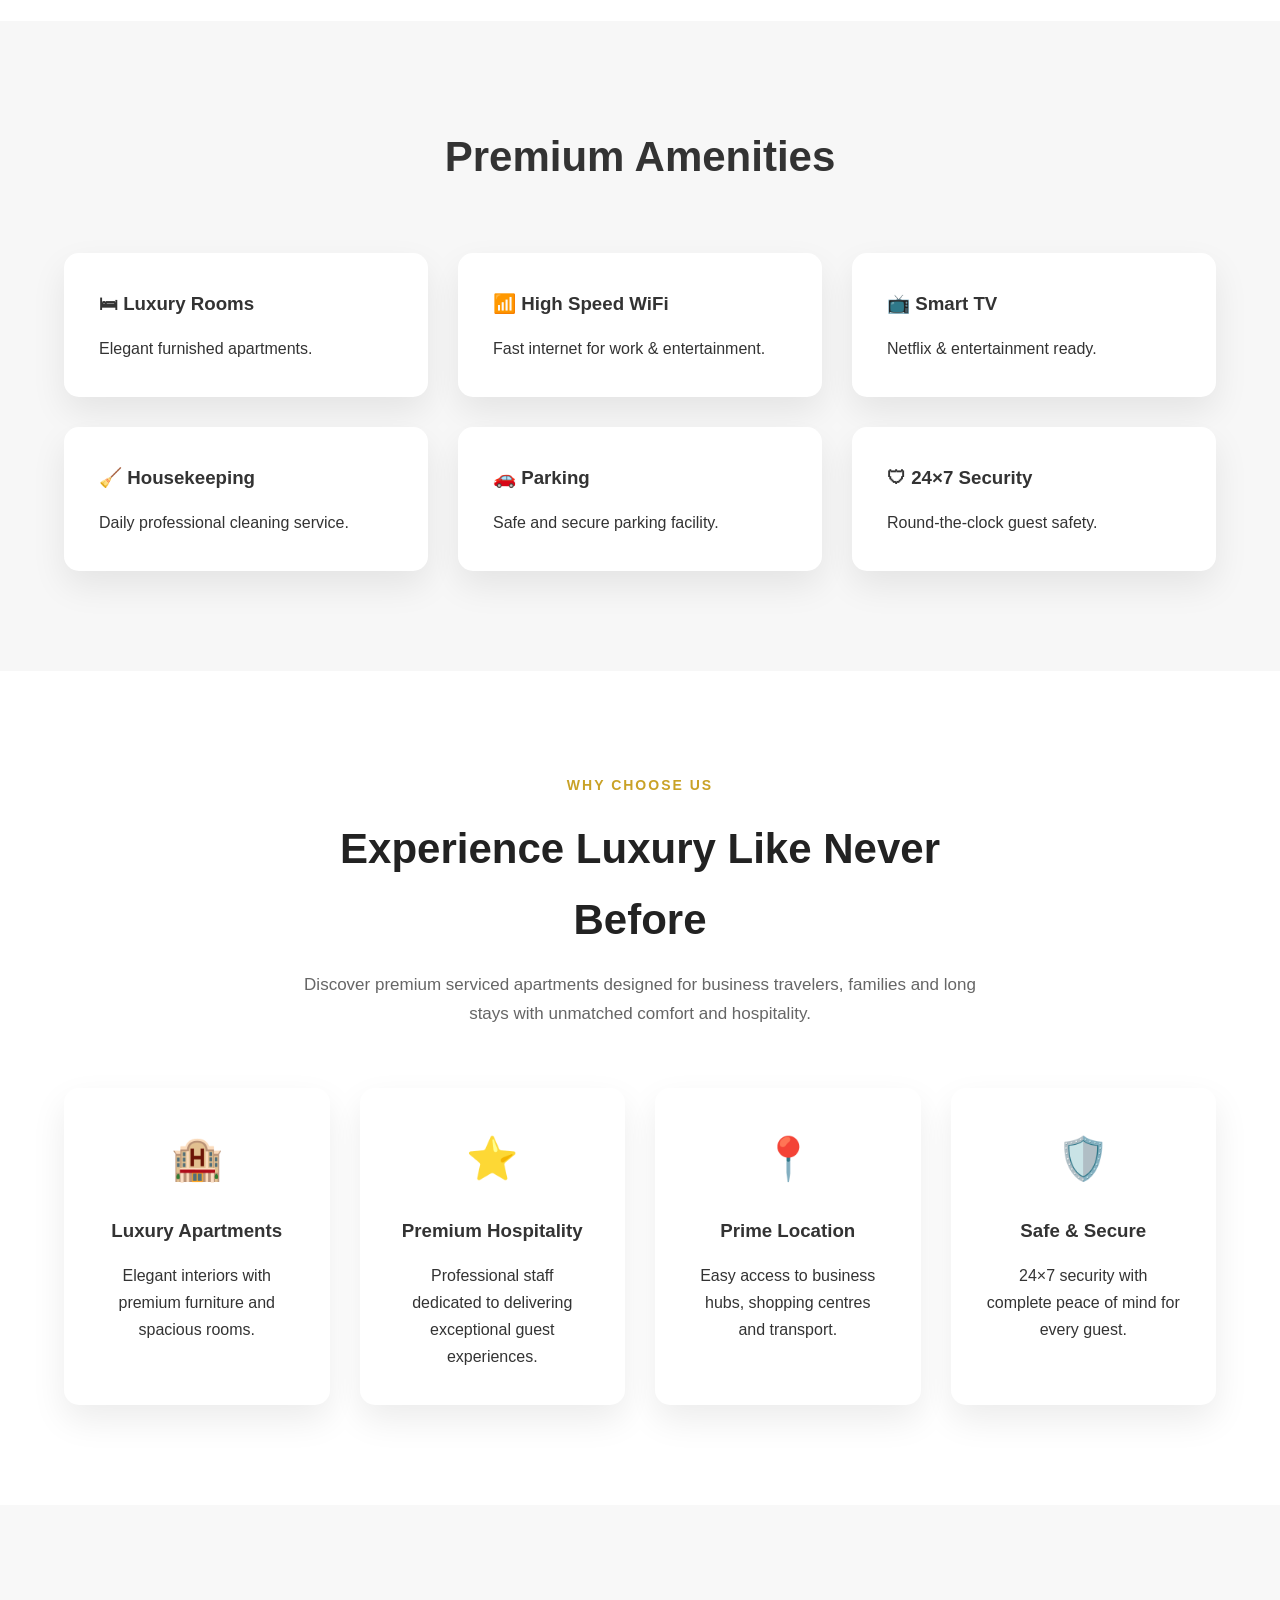
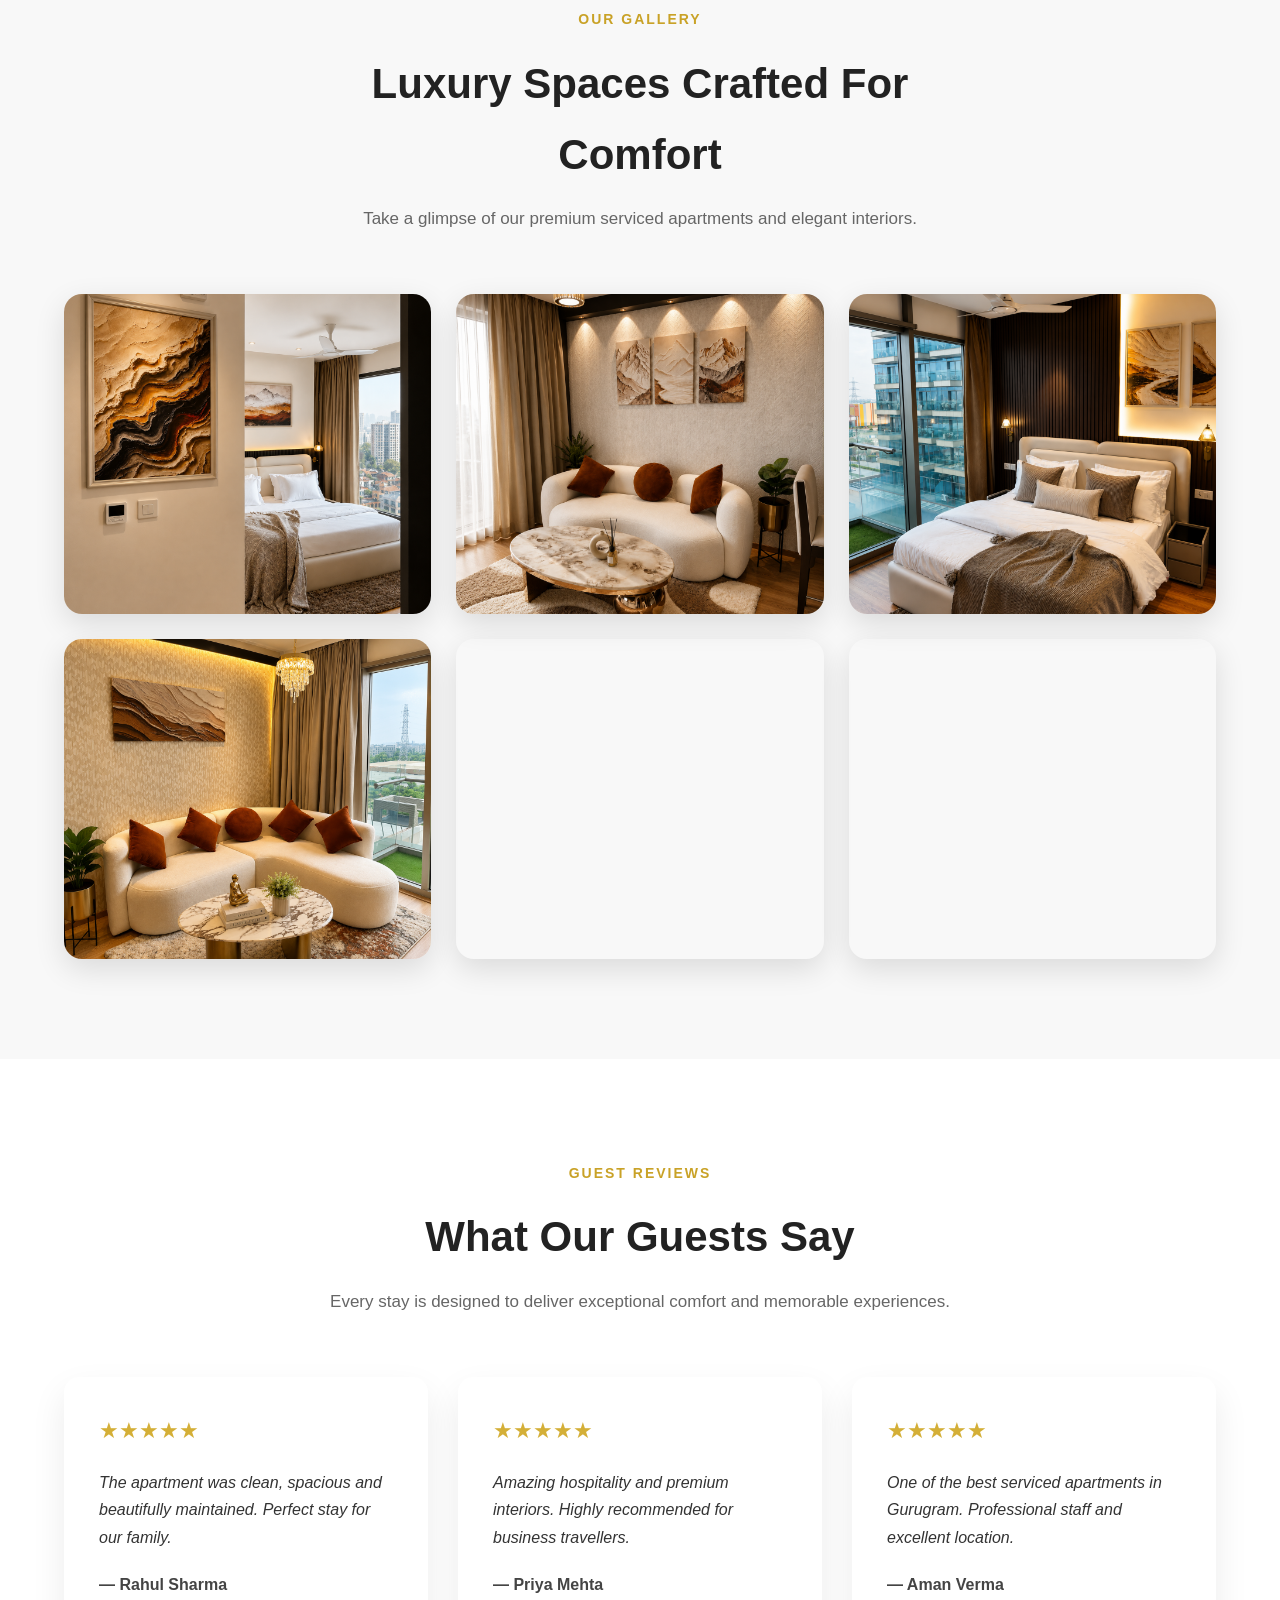
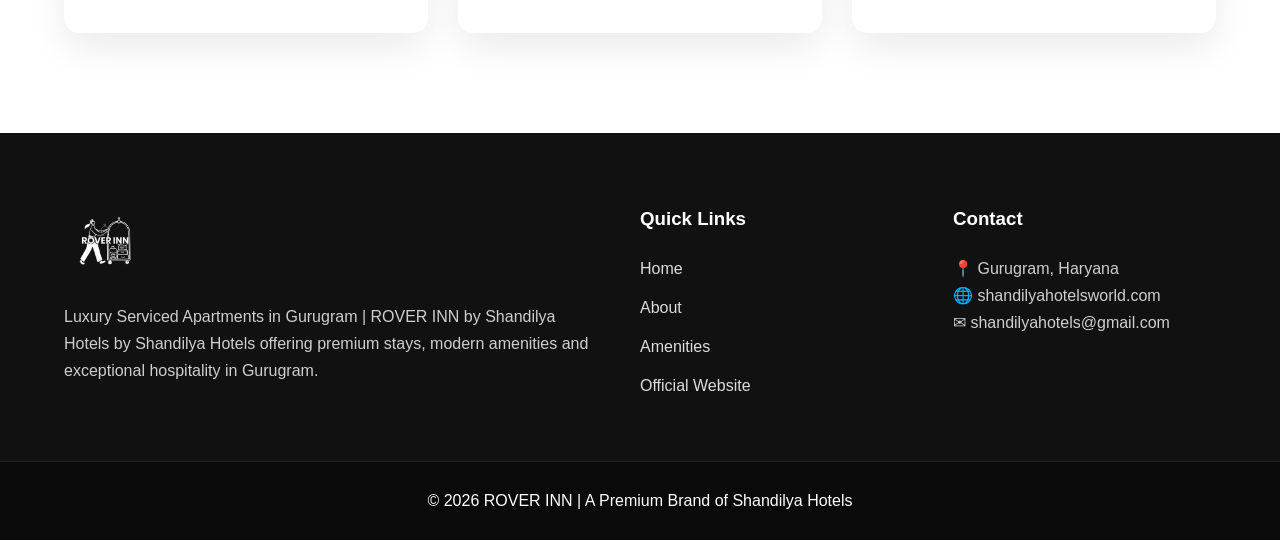
==== commit ee2b62f9: "Update index.html" ====
--- a/index.html
+++ b/index.html
@@ -4,19 +4,23 @@
 <meta charset="UTF-8">
 <meta name="viewport" content="width=device-width, initial-scale=1.0">
 
-<title>ROVER INN | Luxury Serviced Apartments in Gurugram</title>
-
-<meta name="description" content="ROVER INN by Shandilya Hotels offers luxury serviced apartments and premium stays in Gurugram with modern amenities, elegant interiors and exceptional hospitality.">
-
-<meta name="keywords" content="Luxury Serviced Apartments Gurugram, Premium Stay Gurugram, ROVER INN, Shandilyya Hotels, Business Stay, Family Stay">
+<title>ROVER INN | Luxury Serviced Apartments in Gurugram | by Shandilya Hotels in Gurugram</title>
+
+<meta name="description" content="ROVER INN by Shandilya Hotels offers Luxury Serviced Apartments in Gurugram | ROVER INN by Shandilya Hotels and premium stays in Gurugram with modern amenities, elegant interiors and exceptional hospitality.">
 
   <meta property="og:type" content="website">
 
+  <meta name="author" content="Shandilya Hotels">
+
+  <meta name="robots" content="index, follow, max-image-preview:large">
+
+  <meta name="google-site-verification" content="">
+
 <meta property="og:title"
-content="ROVER INN | Luxury Serviced Apartments">
+content="ROVER INN | Luxury Serviced Apartments in Gurugram | ROVER INN by Shandilya Hotels">
 
 <meta property="og:description"
-content="Luxury Serviced Apartments by Shandilya Hotels in Gurugram.">
+content="Luxury Serviced Apartments in Gurugram | ROVER INN by Shandilya Hotels by Shandilya Hotels in Gurugram.">
 
 <meta property="og:url"
 content="https://roverinnhotels-del.github.io/rover-inn/">
@@ -30,12 +34,28 @@
 content="ROVER INN">
 
 <meta name="twitter:description"
-content="Luxury Serviced Apartments by Shandilya Hotels">
+content="Luxury Serviced Apartments in Gurugram | ROVER INN by Shandilya Hotels by Shandilya Hotels">
 
 <meta name="twitter:image"
 content="https://roverinnhotels-del.github.io/rover-inn/assets/images/favicon.png">
 
   <meta name="theme-color" content="#111111">
+
+  <meta property="og:site_name" content="ROVER INN">
+
+<meta property="og:locale" content="en_IN">
+
+  <meta name="twitter:site" content="@roverinn">
+
+  <meta http-equiv="X-UA-Compatible" content="IE=edge">
+
+  <link rel="preconnect" href="https://fonts.googleapis.com">
+
+<link rel="preconnect" href="https://fonts.gstatic.com" crossorigin>
+
+   <link rel="apple-touch-icon" href="assets/images/favicon.png">
+
+  <link rel="manifest" href="site.webmanifest">
 
   <link rel="stylesheet" href="assets/style.css">
   <link rel="icon" type="image/png" href="assets/images/favicon.png">
@@ -45,30 +65,100 @@
 <script type="application/ld+json">
 {
   "@context":"https://schema.org",
-  "@type":"Hotel",
-
-  "name":"ROVER INN",
-
-  "url":"https://roverinnhotels-del.github.io/rover-inn/",
-
-  "description":"Luxury serviced apartments by Shandilyya Hotels in Gurugram offering premium stays and modern hospitality.",
-
-  "brand":{
-      "@type":"Brand",
-      "name":"ROVER INN"
-  },
-
-  "parentOrganization":{
+  "@graph":[
+
+    {
       "@type":"Organization",
-      "name":"Shandilyya Hotels"
-  },
-
-  "address":{
-      "@type":"PostalAddress",
-      "addressLocality":"Gurugram",
-      "addressRegion":"Haryana",
-      "addressCountry":"IN"
-  }
+      "@id":"https://roverinnhotels-del.github.io/rover-inn/#organization",
+      "name":"Shandilyya Hotels",
+      "url":"https://shandilyahotelsworld.com/",
+      "logo":{
+        "@type":"ImageObject",
+        "url":"https://roverinnhotels-del.github.io/rover-inn/assets/logo.png"
+      },
+      "email":"mailto:shandilyahotels@gmail.com",
+      "telephone":"+91 8595059315"
+    },
+
+    {
+      "@type":"WebSite",
+      "@id":"https://roverinnhotels-del.github.io/rover-inn/#website",
+      "url":"https://roverinnhotels-del.github.io/rover-inn/",
+      "name":"ROVER INN",
+      "publisher":{
+        "@id":"https://roverinnhotels-del.github.io/rover-inn/#organization"
+      },
+      "inLanguage":"en-IN"
+    },
+
+    {
+      "@type":"Hotel",
+      "@id":"https://roverinnhotels-del.github.io/rover-inn/#hotel",
+      "name":"ROVER INN",
+      "url":"https://roverinnhotels-del.github.io/rover-inn/",
+      "mainEntityOfPage":"https://roverinnhotels-del.github.io/rover-inn/",
+      "description":"Luxury Serviced Apartments in Gurugram | ROVER INN by Shandilya Hotels in Gurugram by Shandilyya Hotels offering premium accommodation for business travellers, families and long-term stays.",
+
+      "image":"https://shandilyahotelsworld.com/wp-content/uploads/2026/07/bedroom_1600x1000.png",
+
+      "logo":"https://roverinnhotels-del.github.io/rover-inn/assets/logo.png",
+
+      "telephone":"+91 8595059315",
+
+      "email":"mailto:shandilyahotels@gmail.com",
+
+      "priceRange":"₹3000+",
+
+      "checkinTime":"14:00",
+
+      "checkoutTime":"11:00",
+
+      "currenciesAccepted":"INR",
+
+      "paymentAccepted":"Cash, Credit Card, Debit Card, UPI",
+
+      "address":{
+        "@type":"PostalAddress",
+        "streetAddress":"M3M Myden, Golf Course Extension Road, Ramgarh",
+        "addressLocality":"Gurugram",
+        "addressRegion":"Haryana",
+        "postalCode":"122101",
+        "addressCountry":"IN"
+      },
+
+      "amenityFeature":[
+        {
+          "@type":"LocationFeatureSpecification",
+          "name":"Free WiFi",
+          "value":true
+        },
+        {
+          "@type":"LocationFeatureSpecification",
+          "name":"Parking",
+          "value":true
+        },
+        {
+          "@type":"LocationFeatureSpecification",
+          "name":"Housekeeping",
+          "value":true
+        },
+        {
+          "@type":"LocationFeatureSpecification",
+          "name":"24x7 Security",
+          "value":true
+        },
+        {
+          "@type":"LocationFeatureSpecification",
+          "name":"Smart TV",
+          "value":true
+        }
+      ],
+
+      "parentOrganization":{
+        "@id":"https://roverinnhotels-del.github.io/rover-inn/#organization"
+      }
+    }
+  ]
 }
 </script>
 
@@ -87,7 +177,7 @@
 
 <div class="logo">
     <a href="index.html">
-        <img src="assets/logo.png" alt="ROVER INN Logo">
+        <img src="assets/logo.png" alt="ROVER INN by Shandilya Hotels Logo">
     </a>
 </div>
 
@@ -123,7 +213,7 @@
 
 <h1>
 
-Luxury Serviced Apartments
+Luxury Serviced Apartments in Gurugram | ROVER INN by Shandilya Hotels
 
 </h1>
 
@@ -150,7 +240,9 @@
 <div class="about-image">
 
 <img src="assets/ChatGPT Image Jul 6, 2026, 03_57_40 PM.png"
-alt="Luxury Serviced Apartment">
+alt="Luxury serviced apartment at ROVER INN Gurugram by Shandilya Hotels"
+loading="lazy"
+decoding="async">
 
 </div>
 
@@ -165,7 +257,7 @@
 <p>
 
 ROVER INN is the flagship hospitality brand of
-Shandilya Hotels offering luxury serviced apartments
+Shandilya Hotels offering Luxury Serviced Apartments in Gurugram | ROVER INN by Shandilya Hotels
 for business travellers, families and long-term guests.
 
 Every stay is designed with premium interiors,
@@ -342,27 +434,39 @@
 <div class="gallery-grid" data-aos="zoom-in">
 
 <div class="gallery-item">
-<img src="assets/ChatGPT Image Jul 15, 2026, 01_32_34 PM.png" alt="Luxury Hotel">
+<img src="assets/ChatGPT Image Jul 15, 2026, 01_32_34 PM.png" alt="Luxury serviced apartment exterior at ROVER INN Gurugram" 
+loading="lazy"
+decoding="async">
 </div>
 
 <div class="gallery-item">
-<img src="assets/ChatGPT Image Jul 15, 2026, 02_02_03 PM.png" alt="Hotel Room">
+<img src="assets/ChatGPT Image Jul 15, 2026, 02_02_03 PM.png" alt="Luxury serviced apartment exterior at ROVER INN Gurugram"
+loading="lazy"
+decoding="async">
 </div>
 
 <div class="gallery-item">
-<img src="assets/ChatGPT Image Jul 15, 2026, 02_32_29 PM.png" alt="Apartment">
+<img src="assets/ChatGPT Image Jul 15, 2026, 02_32_29 PM.png" alt="Fully furnished serviced apartment in Gurugram"
+loading="lazy"
+decoding="async">
 </div>
 
 <div class="gallery-item">
-<img src="assets/ChatGPT Image Jul 15, 2026, 02_35_09 PM.png" alt="Luxury Interior">
+<img src="assets/ChatGPT Image Jul 15, 2026, 02_35_09 PM.png" alt="Elegant luxury apartment interior at ROVER INN"
+loading="lazy"
+decoding="async">
 </div>
 
 <div class="gallery-item">
-<img src="assets/ChatGPT Image Jul 15, 2026, 02_44_19 PM.png" alt="Bedroom">
+<img src="assets/ChatGPT Image Jul 15, 2026, 02_44_19 PM.png" alt="Modern luxury bedroom at ROVER INN Gurugram"
+loading="lazy"
+decoding="async">
 </div>
 
 <div class="gallery-item">
-<img src="assets/ChatGPT Image Jul 6, 2026, 04_06_42 PM.png" alt="Premium Stay">
+<img src="assets/ChatGPT Image Jul 6, 2026, 04_06_42 PM.png" alt="Premium serviced apartment stay in Gurugram"
+loading="lazy"
+decoding="async">
 </div>
 
 </div>
@@ -441,11 +545,11 @@
 <div>
 
 <div class="footer-logo">
-        <img src="assets/logo.png" alt="ROVER INN Logo">
-</div>
-  
-<p>
-Luxury Serviced Apartments by Shandilya Hotels offering premium stays,
+        <img src="assets/logo.png" alt="ROVER INN by Shandilya Hotels Logo">
+</div>
+
+<p>
+Luxury Serviced Apartments in Gurugram | ROVER INN by Shandilya Hotels by Shandilya Hotels offering premium stays,
 modern amenities and exceptional hospitality in Gurugram.
 </p>
 
@@ -514,7 +618,7 @@
   <div id="preloader">
     <div class="loader-content">
         <h1>ROVER INN</h1>
-        <p>Luxury Serviced Apartments</p>
+        <p>Luxury Serviced Apartments in Gurugram | ROVER INN by Shandilya Hotels</p>
     </div>
 </div>
 
--- a/assets/style.css
+++ b/assets/style.css
@@ -637,6 +637,53 @@
     transform:scale(1.8);
 
     opacity:0;
+
+}
+
+}
+
+/* ==========================
+   WHATSAPP BOUNCE
+========================== */
+
+.wa-bounce{
+
+    animation:
+    whatsappEntry .8s ease forwards,
+    whatsappPulse 2s 1s infinite,
+    waBounce .7s ease;
+
+}
+
+@keyframes waBounce{
+
+0%{
+
+    transform:translateY(0);
+
+}
+
+25%{
+
+    transform:translateY(-12px);
+
+}
+
+50%{
+
+    transform:translateY(0);
+
+}
+
+75%{
+
+    transform:translateY(-6px);
+
+}
+
+100%{
+
+    transform:translateY(0);
 
 }
 
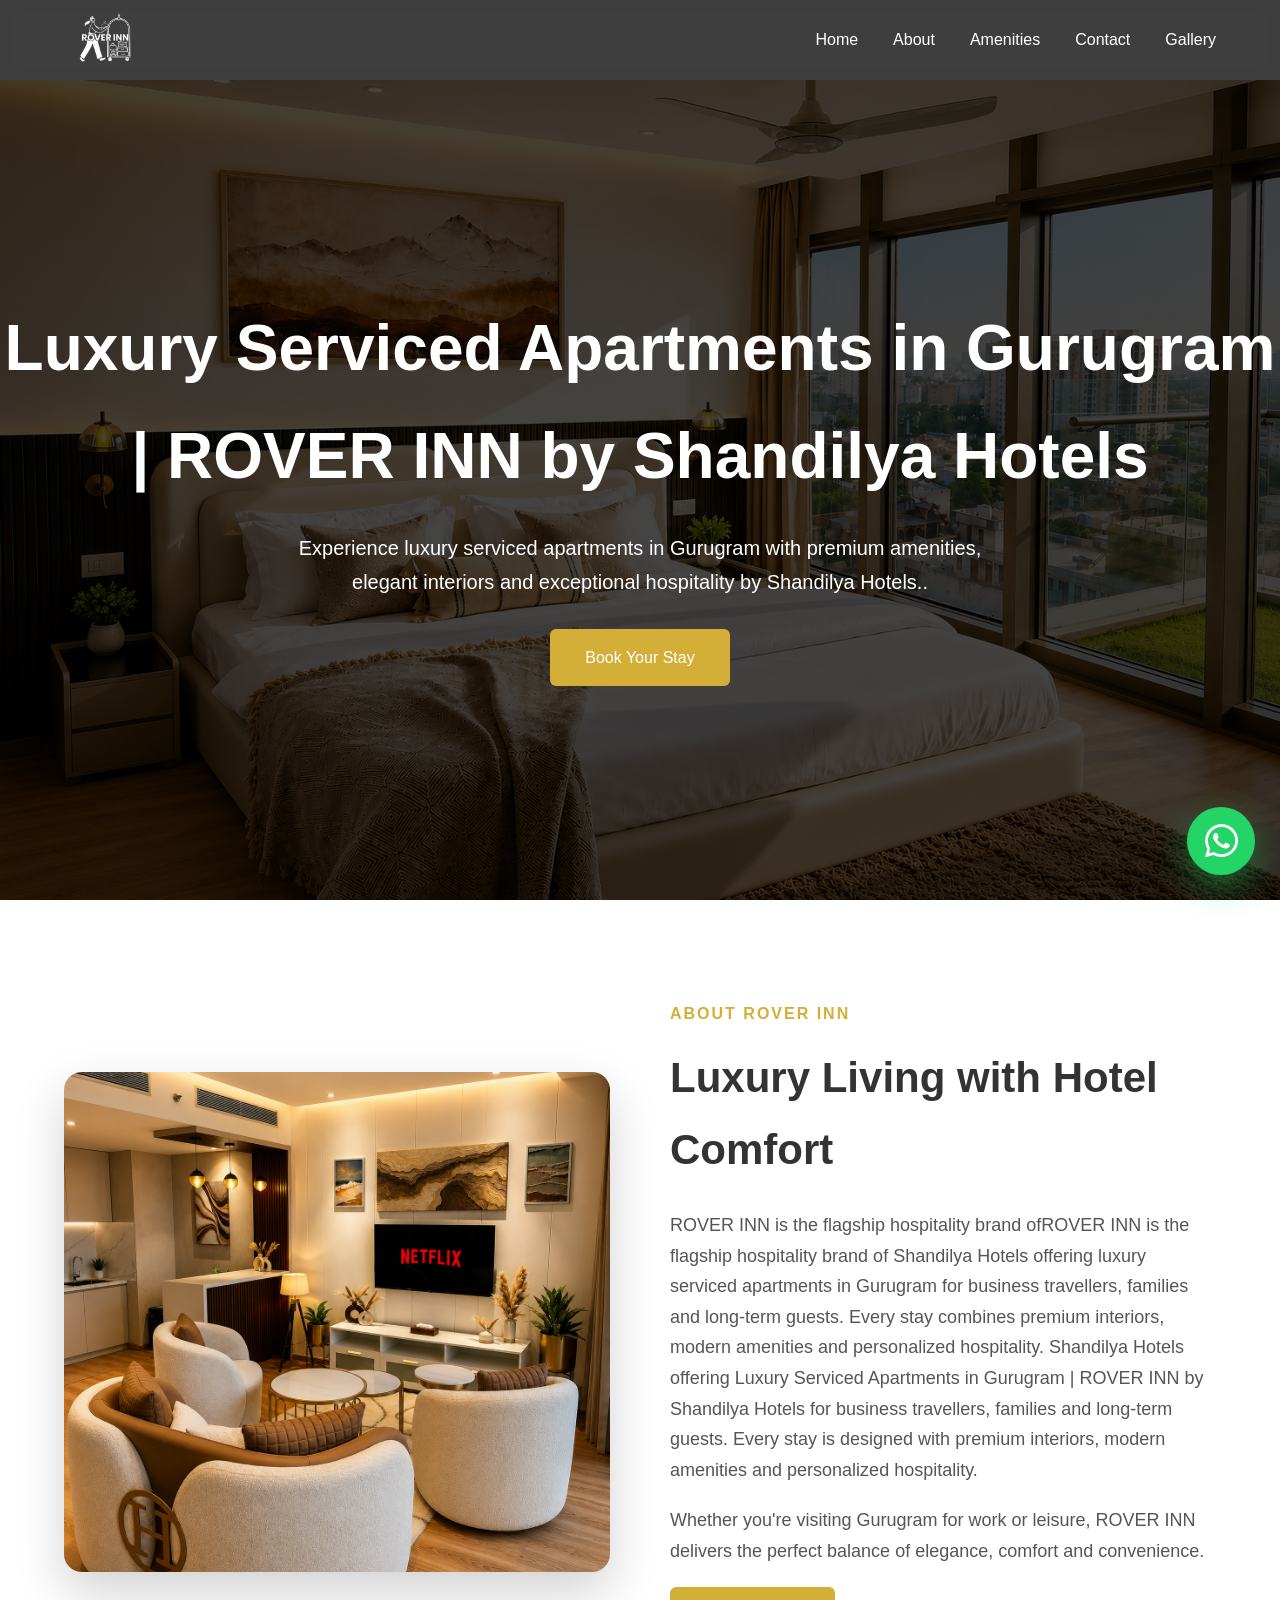
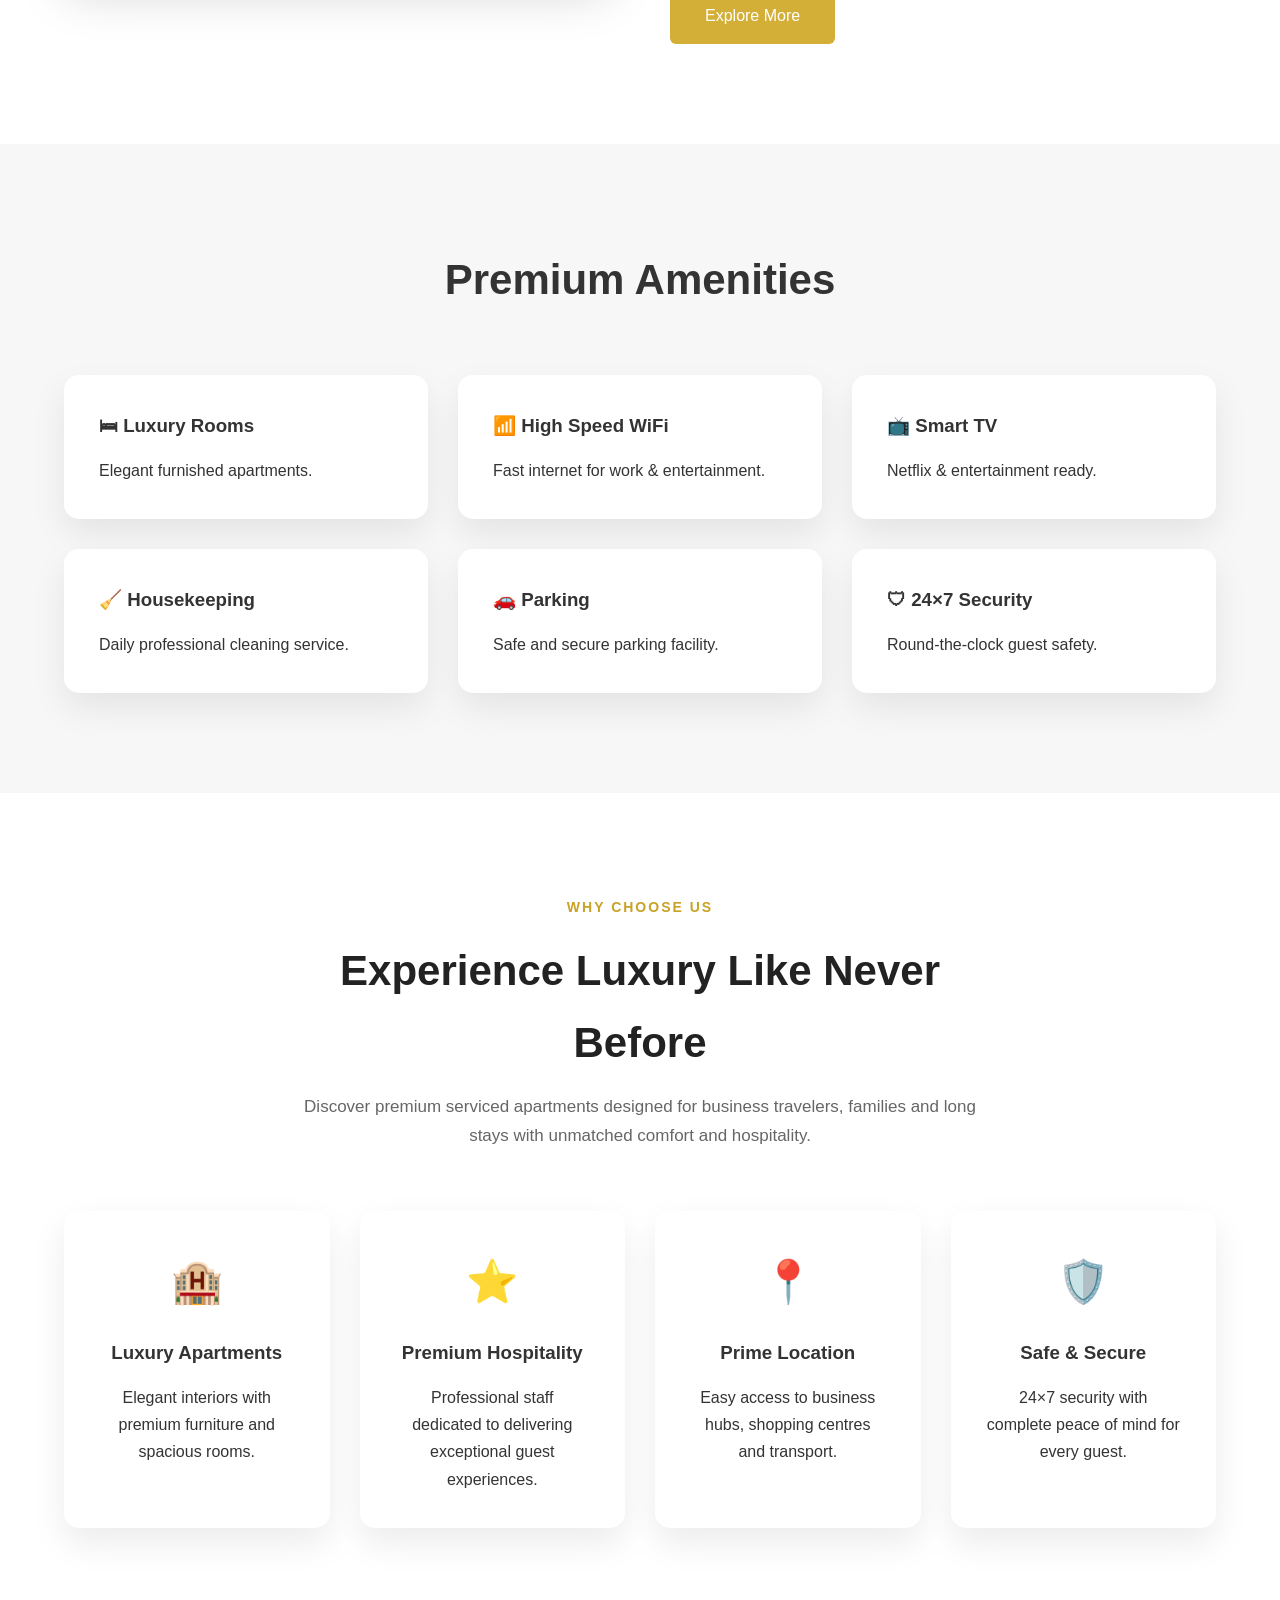
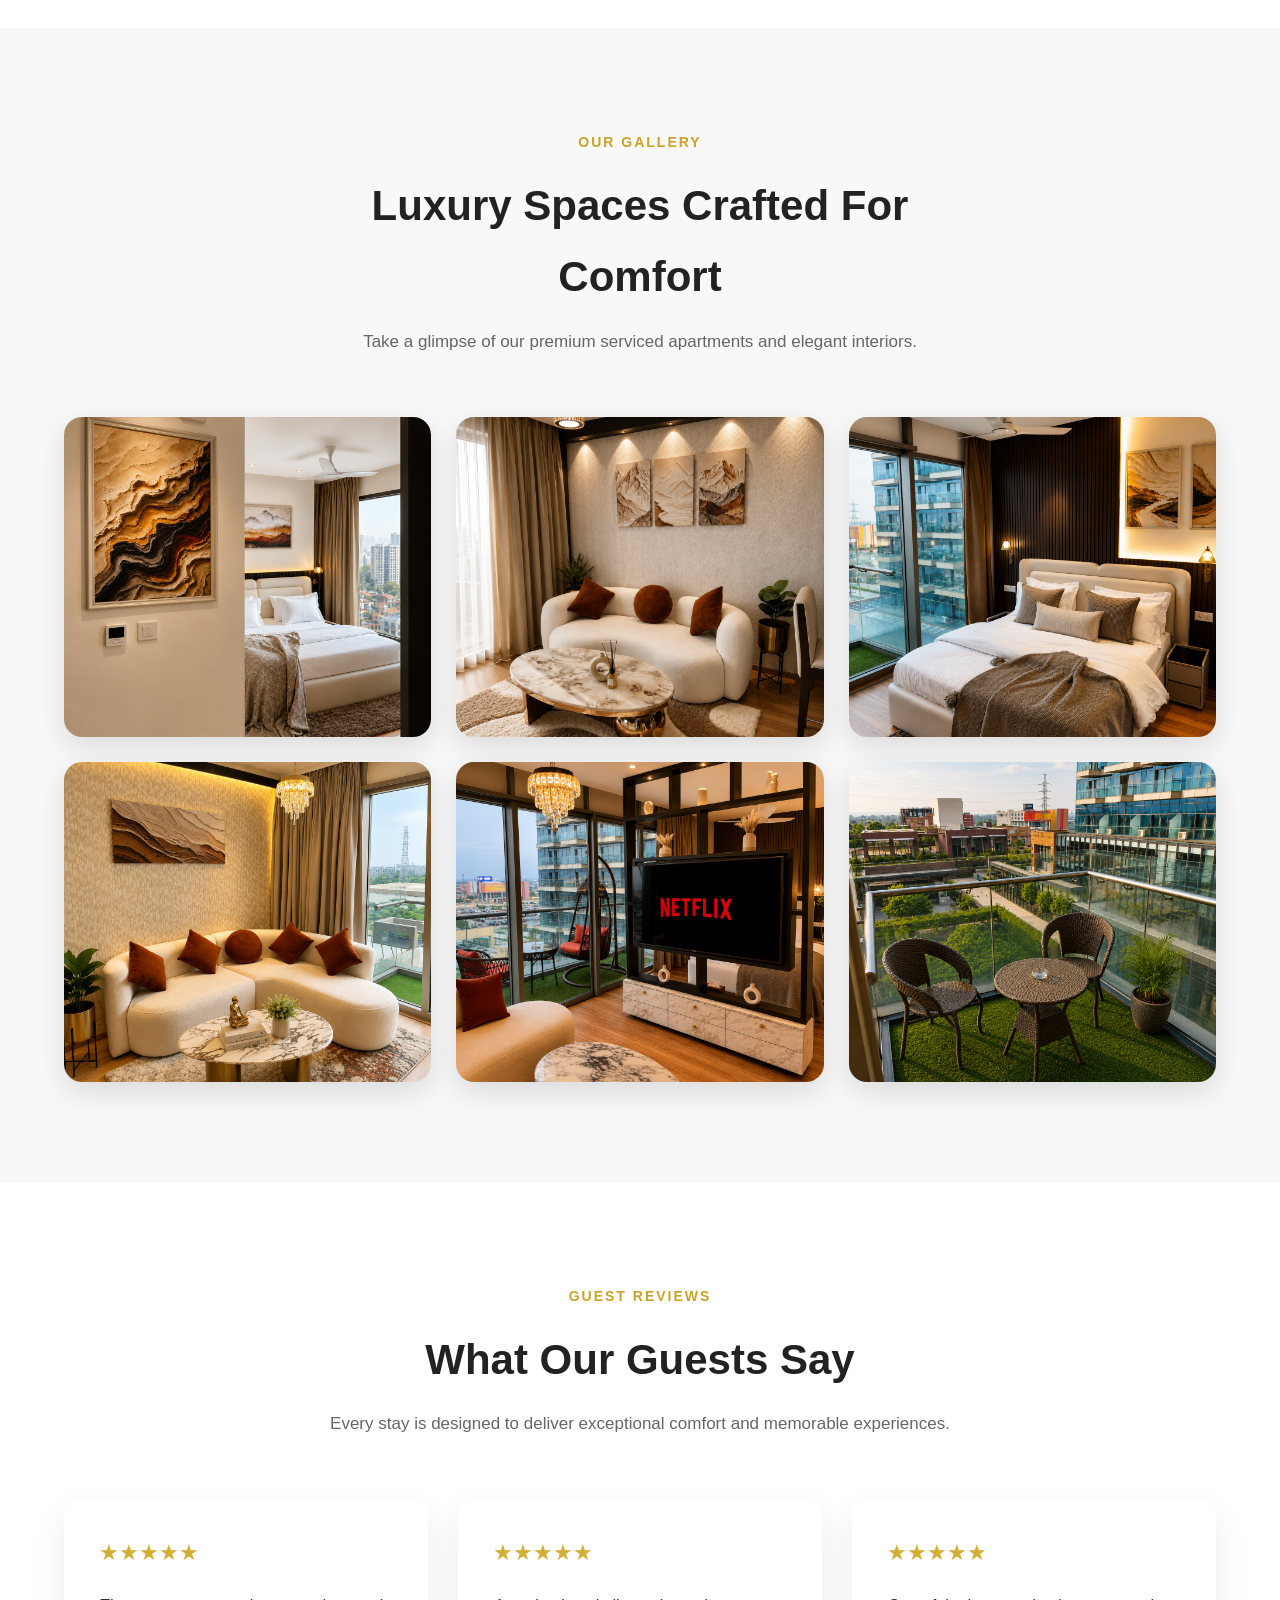
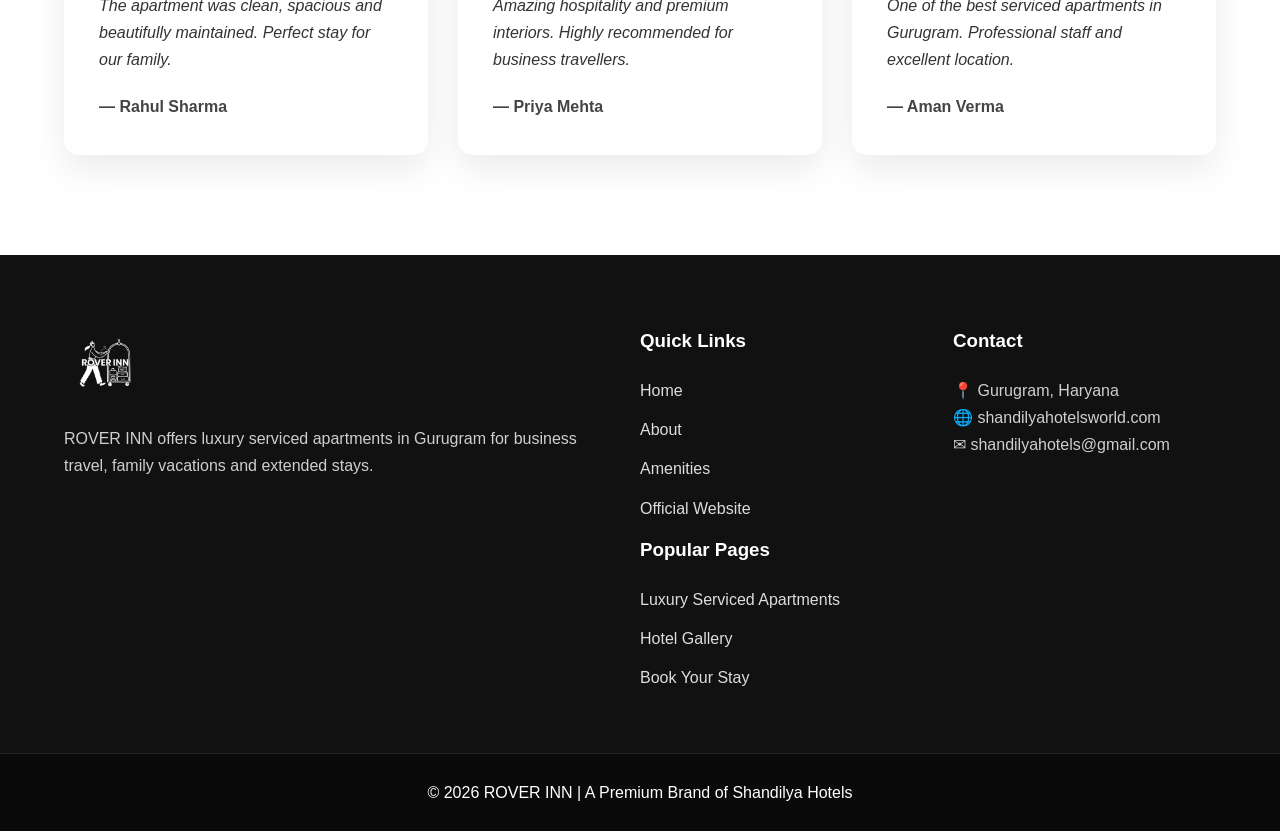
==== commit 5d02e0d9: "Update index.html" ====
--- a/index.html
+++ b/index.html
@@ -219,13 +219,13 @@
 
 <p>
 
-Experience Premium Hospitality by Shandilya Hotels in Gurugram.
+Experience luxury serviced apartments in Gurugram with premium amenities, elegant interiors and exceptional hospitality by Shandilya Hotels..
 
 </p>
 
 <a class="btn" href="https://shandilyahotelsworld.com">
 
-Book Now
+Book Your Stay
 
 </a>
 
@@ -256,7 +256,10 @@
 
 <p>
 
-ROVER INN is the flagship hospitality brand of
+ROVER INN is the flagship hospitality brand ofROVER INN is the flagship hospitality brand of Shandilya Hotels 
+offering luxury serviced apartments in Gurugram for business travellers, families and long-term guests. 
+Every stay combines premium interiors, modern amenities and personalized hospitality.
+  
 Shandilya Hotels offering Luxury Serviced Apartments in Gurugram | ROVER INN by Shandilya Hotels
 for business travellers, families and long-term guests.
 
@@ -549,8 +552,7 @@
 </div>
 
 <p>
-Luxury Serviced Apartments in Gurugram | ROVER INN by Shandilya Hotels by Shandilya Hotels offering premium stays,
-modern amenities and exceptional hospitality in Gurugram.
+ROVER INN offers luxury serviced apartments in Gurugram for business travel, family vacations and extended stays.
 </p>
 
 </div>
@@ -567,7 +569,23 @@
 
 <li><a href="#amenities">Amenities</a></li>
 
-<li><a href="https://shandilyahotelsworld.com">Official Website</a></li>
+<li><a href="https://shandilyahotelsworld.com"
+target="_blank"
+rel="noopener noreferrer">
+Official Website
+</a></li>
+
+</ul>
+
+  <h3>Popular Pages</h3>
+
+<ul>
+
+<li><a href="about.html">Luxury Serviced Apartments</a></li>
+
+<li><a href="gallery.html">Hotel Gallery</a></li>
+
+<li><a href="contact.html">Book Your Stay</a></li>
 
 </ul>
 
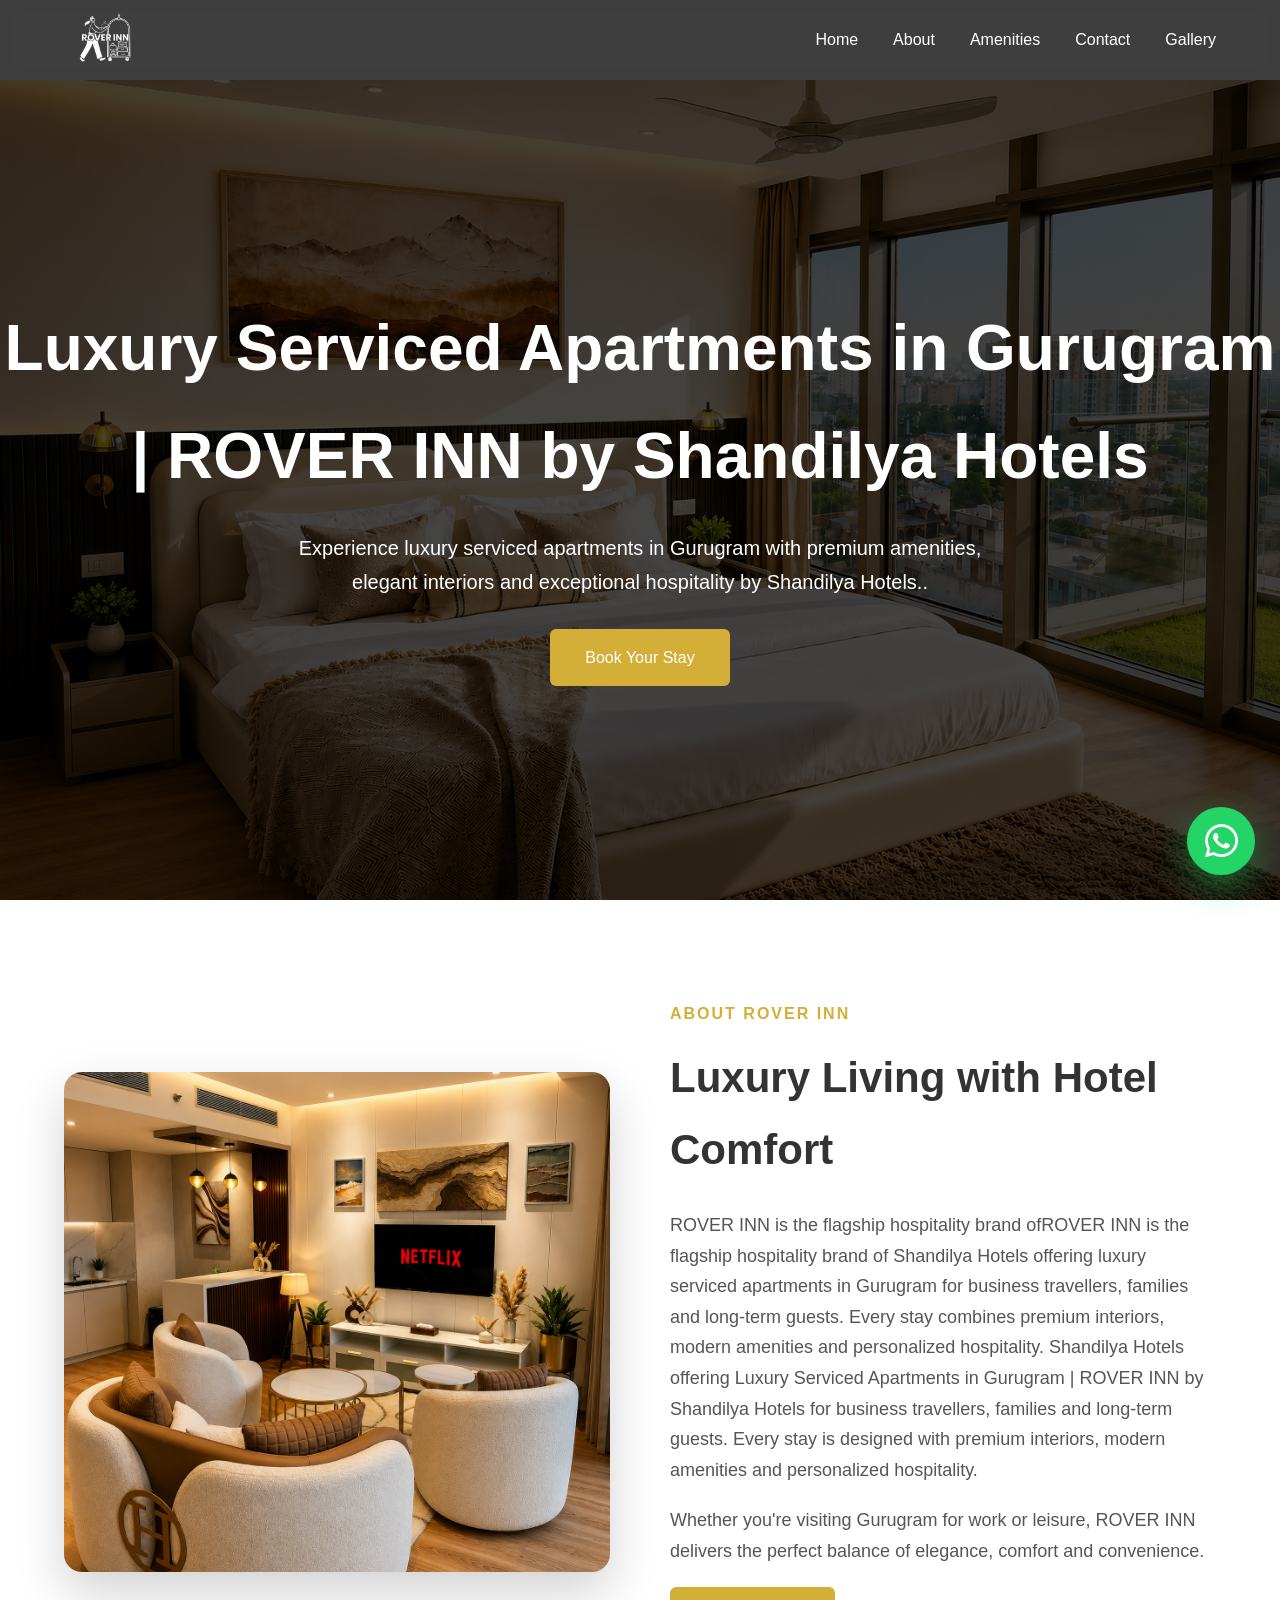
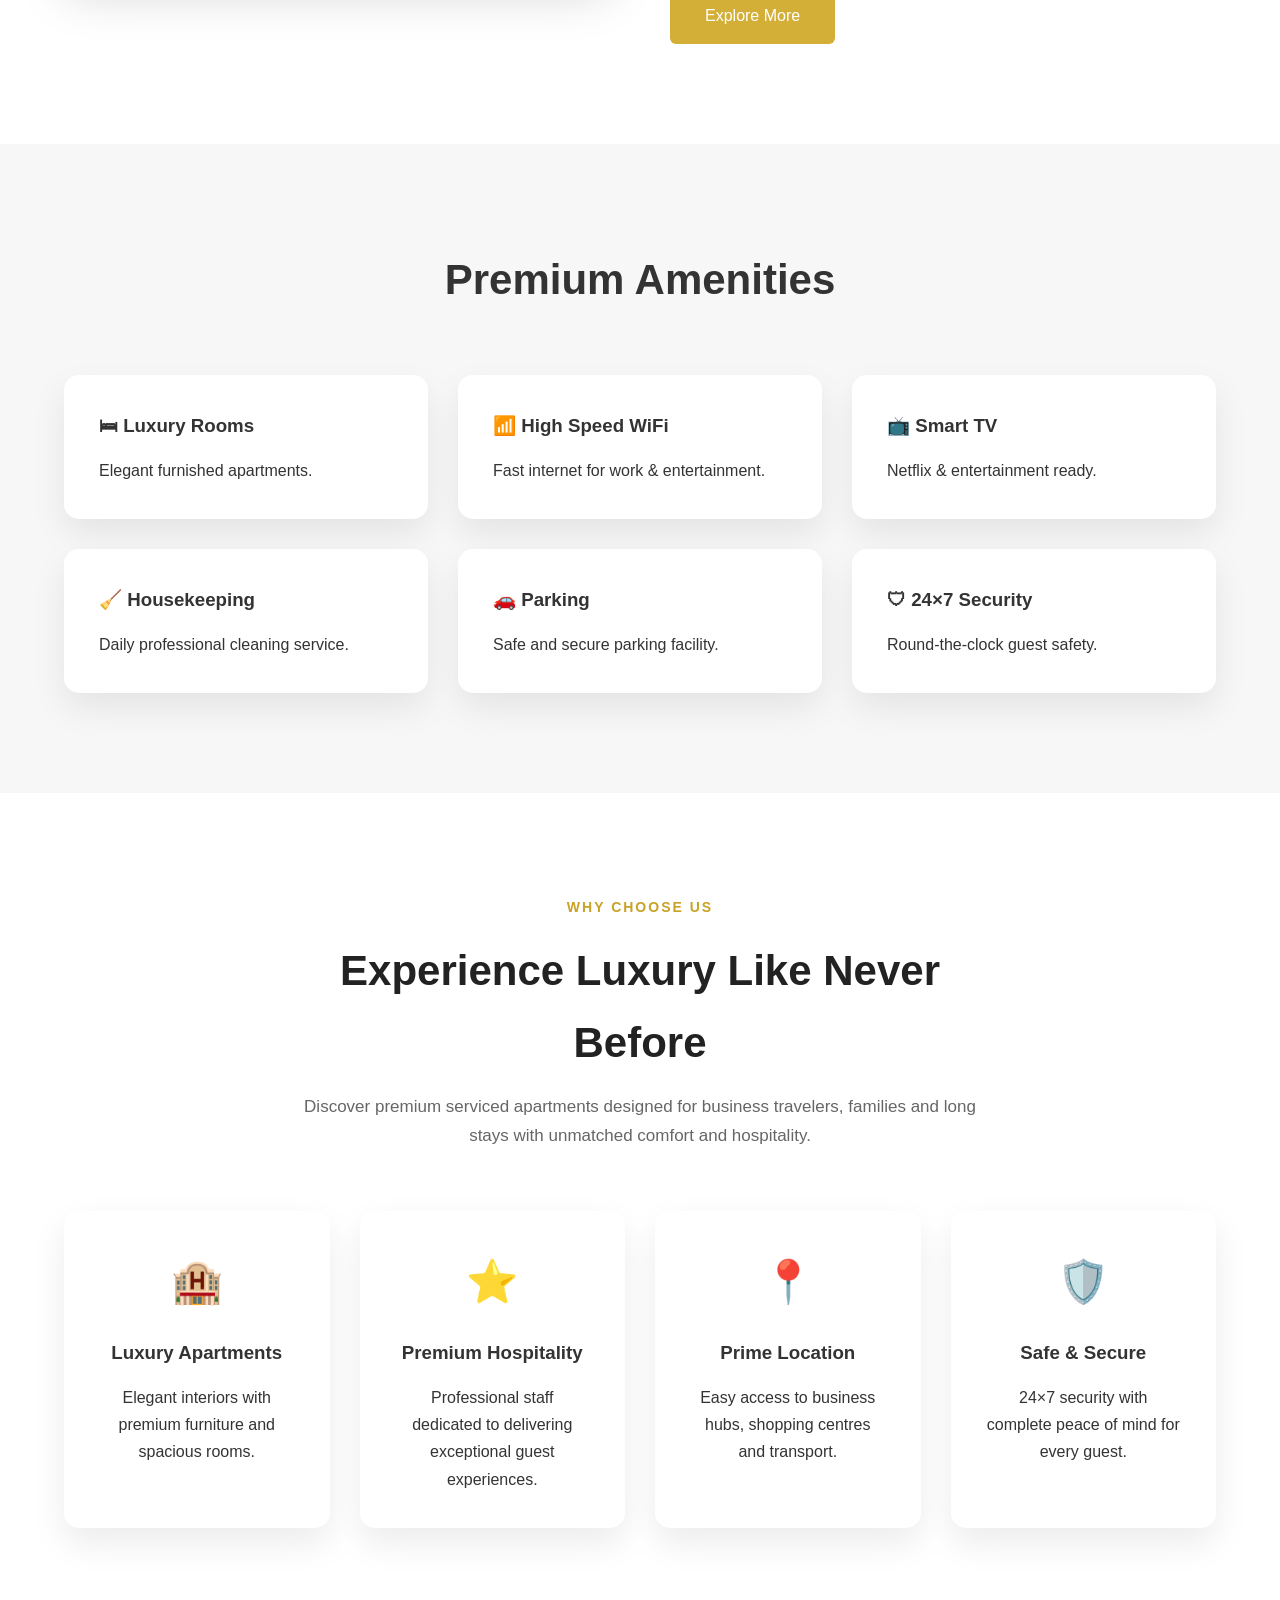
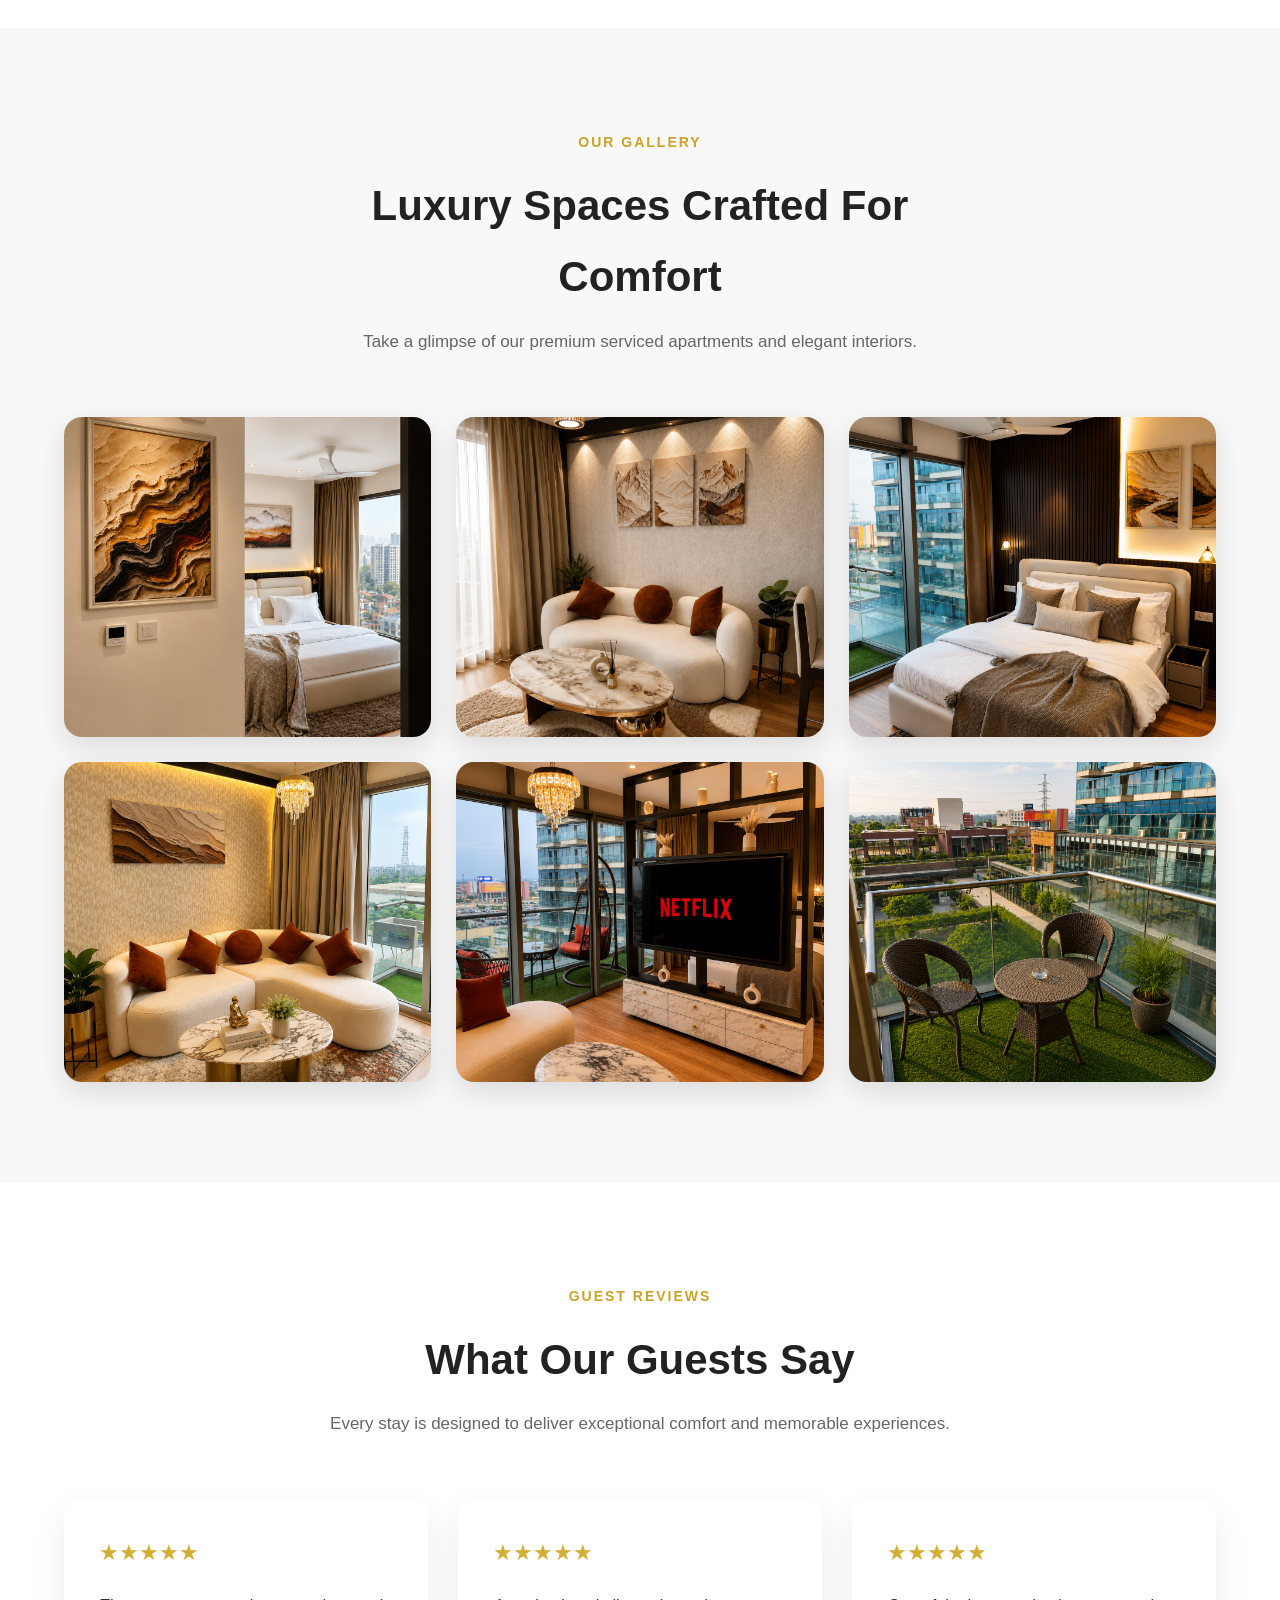
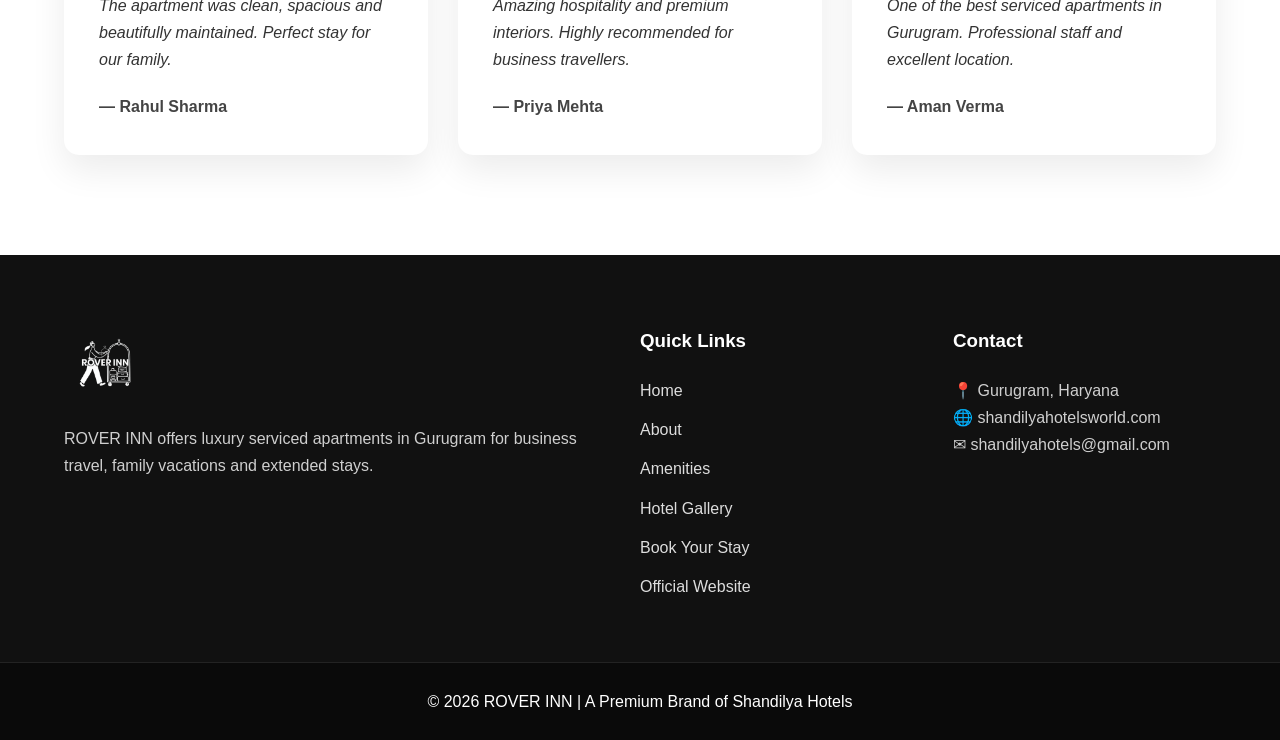
==== commit 40853425: "Update index.html" ====
--- a/index.html
+++ b/index.html
@@ -563,32 +563,34 @@
 
 <ul>
 
-<li><a href="#">Home</a></li>
-
-<li><a href="about.html">About</a></li>
-
-<li><a href="#amenities">Amenities</a></li>
-
-<li><a href="https://shandilyahotelsworld.com"
-target="_blank"
-rel="noopener noreferrer">
-Official Website
-</a></li>
+    <li><a href="#">Home</a></li>
+
+    <li><a href="about.html">About</a></li>
+
+    <li><a href="#amenities">Amenities</a></li>
+
+    <li>
+        <a href="gallery.html">
+            Hotel Gallery
+        </a>
+    </li>
+
+    <li>
+        <a href="contact.html">
+            Book Your Stay
+        </a>
+    </li>
+
+    <li>
+        <a href="https://shandilyahotelsworld.com"
+           target="_blank"
+           rel="noopener noreferrer">
+            Official Website
+        </a>
+    </li>
 
 </ul>
-
-  <h3>Popular Pages</h3>
-
-<ul>
-
-<li><a href="about.html">Luxury Serviced Apartments</a></li>
-
-<li><a href="gallery.html">Hotel Gallery</a></li>
-
-<li><a href="contact.html">Book Your Stay</a></li>
-
-</ul>
-
+  
 </div>
 
 <div>
